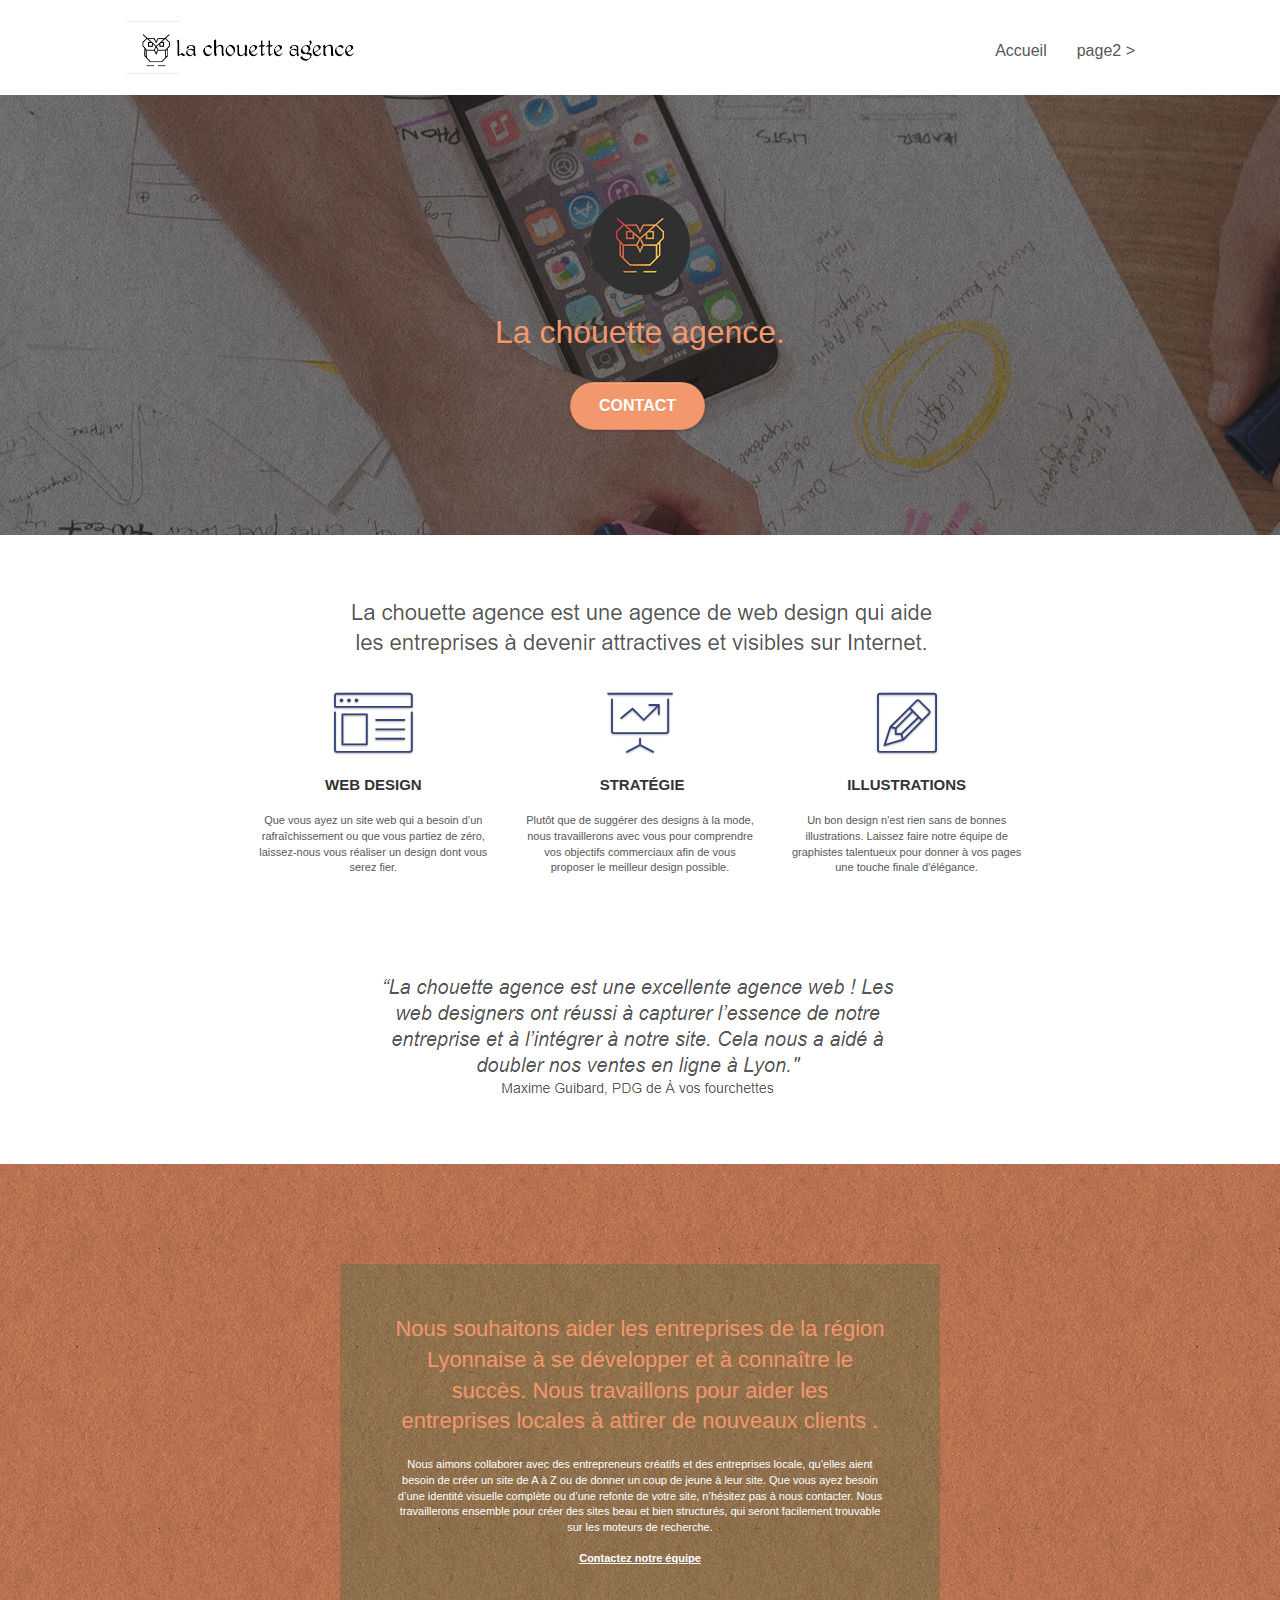
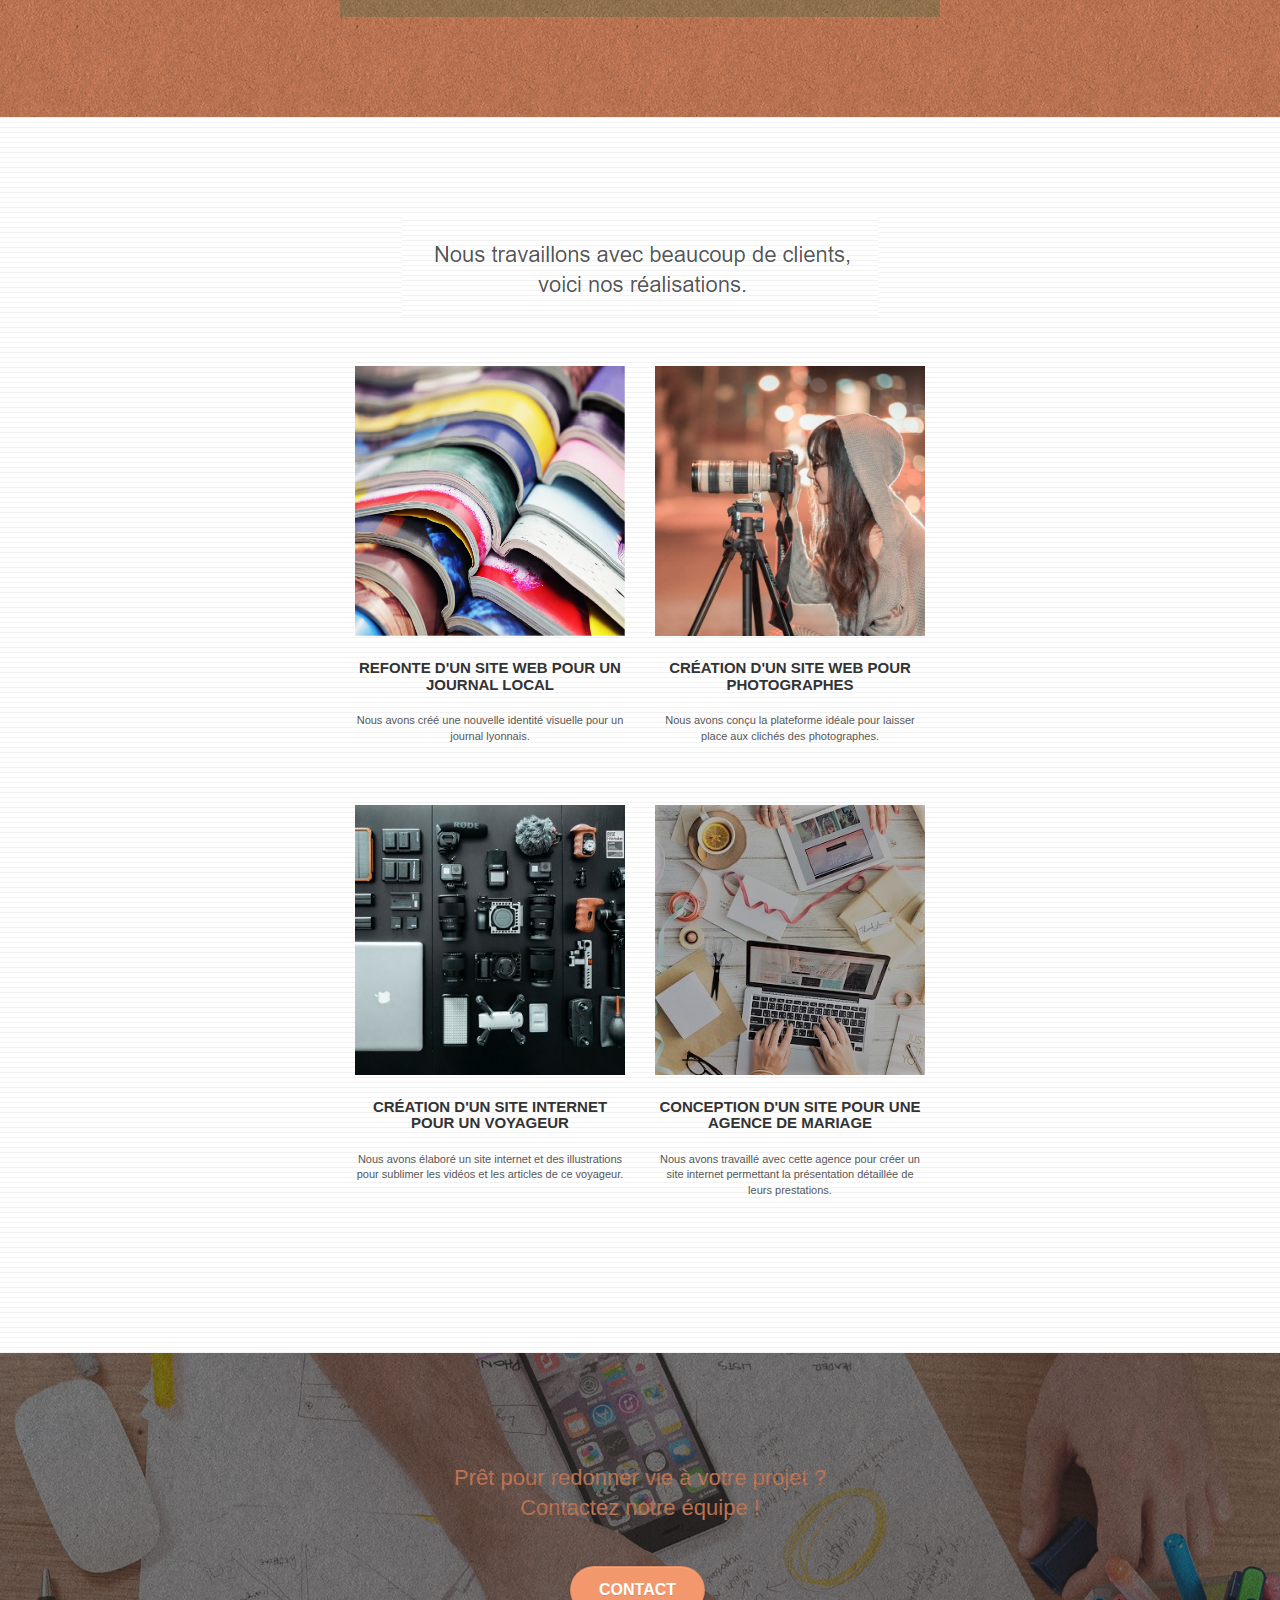
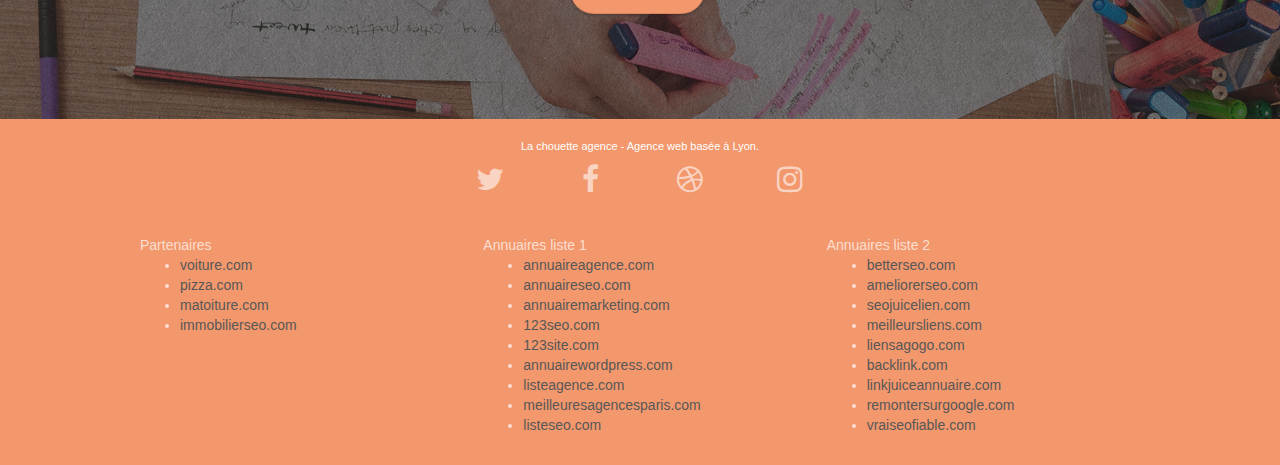
==== optimised/index.html @ a901faff "Add origin" ====
<!DOCTYPE html>
<html lang="Default">
  <head>
    <meta charset="utf-8" />
    <meta
      name="keywords"
      content="seo, google, site web, site internet, agence design paris, agence design, agence design,agence design,agence design,agence design,agence design,agence design,agence design,agence design"
    />
    <meta name="description" content="" />
    <meta name="viewport" content="width=device-width, initial-scale=1.0, viewport-fit=cover" />
    <link rel="shortcut icon" type="image/png" href="favicon.jpg" />

    <link rel="stylesheet" type="text/css" href="./css/bootstrap.css" />
    <link rel="stylesheet" type="text/css" href="style.css" />
    <link rel="stylesheet" type="text/css" href="./css/font-awesome.css" />
    <link rel="stylesheet" type="text/css" href="./css/et-line.css" />

    <!-- Global site tag (gtag.js) - Google Analytics -->
    <script async src="https://www.googletagmanager.com/gtag/js?id=UA-198881128-1"></script>
    <script>
      window.dataLayer = window.dataLayer || [];
      function gtag() {
        dataLayer.push(arguments);
      }
      gtag("js", new Date());

      gtag("config", "UA-198881128-1");
    </script>
    <script src="./js/jquery-2.1.0.js"></script>
    <script src="./js/bootstrap.js"></script>
    <script src="./js/blocs.js"></script>
    <script src="./js/jquery.touchSwipe.js" defer></script>
    <script src="./js/gmaps.js"></script>

    <title>.</title>

    <!-- Analytics -->

    <!-- Analytics END -->
  </head>
  <body>
    <!-- Principal conteneur -->
    <div class="page-container">
      <!-- bloc-0 -->
      <div class="bloc bgc-white l-bloc" id="bloc-0">
        <div class="container bloc-sm">
          <nav class="navbar row">
            <div class="navbar-header">
              <div class="keywords" style="color: #cccccc; font-size: 1px">
                Agence web à paris, stratégie web, web design, illustrations, design de site web, site web, web, internet, site internet, site
              </div>
              <a class="navbar-brand" href="index.html"><img src="img/la-chouette-agence.png" alt="paris web design logo agence web meilleure agence" height="40" /></a>
              <div class="keywords" style="color: #cccccc; font-size: 1px">
                Agence web à paris, stratégie web, web design, illustrations, design de site web, site web, web, internet, site internet, site
              </div>
              <button id="nav-toggle" type="button" class="ui-navbar-toggle navbar-toggle" data-toggle="collapse" data-target=".navbar-1">
                <span class="sr-only">Toggle navigation</span><span class="icon-bar"></span><span class="icon-bar"></span><span class="icon-bar"></span>
              </button>
            </div>
            <div class="collapse navbar-collapse navbar-1 special-dropdown-nav">
              <ul class="site-navigation nav navbar-nav">
                <li>
                  <a href="index.html">Accueil</a>
                </li>
                <li></li>
                <li>
                  <a href="page2.html">page2 &gt;</a>
                </li>
              </ul>
            </div>
          </nav>
        </div>
      </div>
      <!-- bloc-0 END -->

      <!-- bloc-1-presentation -->
      <div class="bloc bgc-dark-slate-blue bg-banniere d-bloc bg-t-edge bloc-bg-texture texture-paper b-parallax" id="bloc-1-hero">
        <div class="container bloc-lg">
          <div class="row tight-width-whitespace">
            <div class="col-sm-12">
              <img src="img/logo.png" class="center-block image-resize-mode" width="100" alt="La chouette agence, agence web paris, création logo paris" />
              <h1 class="text-center hero-bloc-text tc-white">La chouette agence.</h1>
              <div class="text-center">
                <a href="page2.html" class="btn btn-lg btn-clean btn-rd cta-hero btn-atomic-tangerine" id="cta-hero">Contact</a>
              </div>
            </div>
          </div>
        </div>
      </div>
      <!-- bloc-1-presentation END -->

      <!-- bloc-2-services -->
      <div class="bloc bgc-white l-bloc" id="bloc-2-services">
        <div class="container bloc-md">
          <div class="row">
            <div class="col-sm-12 text-center">
              <img alt="agence web, agence web paris, web design paris, stratégie web" src="img/title.png" />
            </div>
          </div>
          <div class="row voffset-lg med-width-whitespace">
            <div class="col-sm-4">
              <div class="text-center">
                <span class="et-icon-browser sm-shadow icon-dark-slate-blue icons icon-lg"></span>
              </div>
              <h3 class="mg-md text-center">Web design</h3>
              <p class="text-center">Que vous ayez un site web qui a besoin d&rsquo;un rafraîchissement ou que vous partiez de zéro, laissez-nous vous réaliser un design dont vous serez fier.</p>
            </div>
            <div class="col-sm-4">
              <div class="text-center">
                <span class="et-icon-presentation sm-shadow icon-dark-slate-blue icons icon-lg"></span>
              </div>
              <h3 class="mg-md text-center">&nbsp;Stratégie</h3>
              <p class="text-center">
                Plutôt que de suggérer des designs à la mode, nous travaillerons avec vous pour comprendre vos objectifs commerciaux afin de vous proposer le meilleur design possible.<br />
              </p>
            </div>
            <div class="col-sm-4">
              <div class="text-center">
                <span class="et-icon-edit sm-shadow icon-dark-slate-blue icons icon-lg"></span>
              </div>
              <h3 class="mg-md text-center">Illustrations</h3>
              <p class="text-center">
                Un bon design n'est rien sans de bonnes illustrations. Laissez faire notre équipe de graphistes talentueux pour donner à vos pages une touche finale d'élégance.
              </p>
            </div>
          </div>
          <div class="row voffset-lg voffset">
            <div class="col-xs-12 col-md-8 col-md-offset-2 text-center">
              <img alt="agence web, agence web paris, web design paris, stratégie web" src="img/citation.png" />
            </div>
          </div>
        </div>
      </div>
      <!-- bloc-2-services END -->

      <!-- bloc-3-what-i-do -->
      <div class="bloc tc-white bgc-atomic-tangerine bg-presentation d-bloc bloc-bg-texture texture-paper b-parallax" id="bloc-3-what-i-do">
        <div class="container bloc-lg">
          <div class="row tight-width-whitespace black-background">
            <div class="col-sm-12">
              <h2 class="mg-md text-center tc-white">
                Nous souhaitons aider les entreprises de la région Lyonnaise à se développer et à connaître le succès. Nous travaillons pour aider les entreprises locales à attirer de nouveaux clients
                .<br />
              </h2>
              <p class="text-center white">
                Nous aimons collaborer avec des entrepreneurs créatifs et des entreprises locale, qu’elles aient besoin de créer un site de A à Z ou de donner un coup de jeune à leur site. Que vous
                ayez besoin d’une identité visuelle complète ou d’une refonte de votre site, n’hésitez pas à nous contacter. Nous travaillerons ensemble pour créer des sites beau et bien structurés,
                qui seront facilement trouvable sur les moteurs de recherche. <br /><br /><a class="ltc-white bold-link" href="page2.html">Contactez notre équipe</a><br />
              </p>
            </div>
          </div>
        </div>
      </div>
      <!-- bloc-3-what-i-do END -->

      <!-- bloc-4-portfolio -->
      <div class="bloc bgc-white bg-lines-h2-bg bg-repeat l-bloc" id="bloc-4-portfolio">
        <div class="container bloc-lg">
          <div class="row">
            <div class="col-sm-12 text-center">
              <img alt="agence web, agence web paris, web design paris, stratégie web" src="img/title2.png" />
            </div>
          </div>
          <div class="row tight-width-whitespace portfolio-row">
            <div class="col-sm-6">
              <a href="#" data-lightbox="img/1.jpg" data-gallery-id="gallery-1" data-caption="Refonte d'un site web pour un journal local" data-frame="snapshot-lb"
                ><img src="img/1.jpg" alt="paris web design logo agence web meilleure agence et refonte site web journal" class="img-responsive portfolio-thumb"
              /></a>
              <h3 class="mg-md text-center">Refonte d'un site web pour un journal local</h3>
              <p class="text-center">Nous avons créé une nouvelle identité visuelle pour un journal lyonnais.</p>
            </div>
            <div class="col-sm-6">
              <a href="#" data-lightbox="img/2.jpg" data-gallery-id="gallery-1" data-caption="Création d'un site web pour photographes" data-frame="snapshot-lb"
                ><img src="img/2.jpg" class="img-responsive portfolio-thumb" alt="paris web design logo agence web meilleure agence, Création d'un site web pour photographes"
              /></a>
              <h3 class="mg-md text-center">Création d'un site web pour photographes</h3>
              <p class="text-center">Nous avons conçu la plateforme idéale pour laisser place aux clichés des photographes.</p>
            </div>
          </div>
          <div class="row tight-width-whitespace portfolio-row">
            <div class="col-sm-6">
              <a href="#" data-lightbox="img/3.bmp" data-gallery-id="gallery-1" data-caption="Création d'un site internet pour un voyageur" data-frame="snapshot-lb"
                ><img src="img/3.bmp" class="img-responsive portfolio-thumb" alt="paris web design logo agence web meilleure agence, Création d'un site web pour voyageur"
              /></a>
              <h3 class="mg-md text-center">Création d'un site internet pour un voyageur</h3>
              <p class="text-center">Nous avons élaboré un site internet et des illustrations pour sublimer les vidéos et les articles de ce voyageur.</p>
            </div>
            <div class="col-sm-6">
              <a href="#" data-lightbox="img/4.bmp" data-gallery-id="gallery-1" data-caption="Conception d'un site pour une agence de mariage" data-frame="snapshot-lb"
                ><img src="img/4.bmp" class="img-responsive portfolio-thumb" alt="paris web design logo agence web meilleure agence, Création d'un site web pour agence de mariage"
              /></a>
              <h3 class="mg-md text-center">Conception d'un site pour une agence de mariage</h3>
              <p class="text-center">Nous avons travaillé avec cette agence pour créer un site internet permettant la présentation détaillée de leurs prestations.</p>
            </div>
          </div>
        </div>
      </div>
      <!-- bloc-4-portfolio END -->

      <!-- bloc-5-cta -->
      <div class="bloc bgc-dark-slate-blue bg-banniere d-bloc bloc-bg-texture texture-paper" id="bloc-5-cta">
        <div class="container bloc-lg">
          <div class="row">
            <h2 class="mg-md text-center tc-white">Prêt pour redonner vie à votre projet ?<br />Contactez notre équipe !</h2>
            <div class="col-sm-12 text-center">
              <a href="page2.html" class="btn btn-atomic-tangerine btn-clean btn-rd btn-lg cta-hero">Contact</a>
            </div>
          </div>
        </div>
      </div>
      <!-- bloc-5-cta END -->

      <!-- Footer - bloc-8 -->
      <div class="bloc bgc-atomic-tangerine d-bloc" id="bloc-8">
        <div class="container bloc-sm">
          <div class="row">
            <div class="col-sm-12">
              <p class="text-center white">La chouette agence - Agence web basée à Lyon.<br /></p>
              <div class="row row-no-gutters social">
                <div class="col-sm-3">
                  <div class="text-center">
                    <a class="social" href="index.html"><span class="fa fa-twitter icon-md"></span></a>
                  </div>
                </div>
                <div class="col-sm-3">
                  <div class="text-center">
                    <a class="social" href="index.html"><span class="fa fa-facebook icon-md"></span></a>
                  </div>
                </div>
                <div class="col-sm-3">
                  <div class="text-center">
                    <a class="social" href="index.html"><span class="fa fa-dribbble icon-md"></span></a>
                  </div>
                </div>
                <div class="col-sm-3">
                  <div class="text-center">
                    <a class="social" href="index.html"><span class="fa fa-instagram icon-md"></span></a>
                  </div>
                </div>
                <div class="keywords" style="color: #f3976c">Agence web à paris, stratégie web, web design, illustrations, design de site web, site web, web, internet, site internet, site</div>
              </div>
              <div class="row">
                <div class="col-sm-4">
                  Partenaires
                  <ul>
                    <li><a href="voiture.com">voiture.com</a></li>
                    <li><a href="pizza.com">pizza.com</a></li>
                    <li><a href="matoiture.com">matoiture.com</a></li>
                    <li><a href="immobilierseo.com">immobilierseo.com</a></li>
                  </ul>
                </div>
                <div class="col-sm-4">
                  Annuaires liste 1
                  <ul>
                    <li><a href="annuaireagence.com">annuaireagence.com</a></li>
                    <li><a href="annuaireseo.com">annuaireseo.com</a></li>
                    <li><a href="annuairemarketing.com">annuairemarketing.com</a></li>
                    <li><a href="123seoture.com">123seo.com</a></li>
                    <li><a href="123site.com">123site.com</a></li>
                    <li><a href="annuairewordpress.com">annuairewordpress.com</a></li>
                    <li><a href="listeagence.com">listeagence.com</a></li>
                    <li><a href="meilleuresagencesparis.com">meilleuresagencesparis.com</a></li>
                    <li><a href="listeseo.com">listeseo.com</a></li>
                  </ul>
                </div>
                <div class="col-sm-4">
                  Annuaires liste 2
                  <ul>
                    <li><a href="betterseo.com">betterseo.com</a></li>
                    <li><a href="ameliorerseo.com">ameliorerseo.com</a></li>
                    <li><a href="seojuicelien.com">seojuicelien.com</a></li>
                    <li><a href="meilleursliens.com">meilleursliens.com</a></li>
                    <li><a href="liensagogo.com">liensagogo.com</a></li>
                    <li><a href="backlink.com">backlink.com</a></li>
                    <li><a href="linkjuiceannuaire.com">linkjuiceannuaire.com</a></li>
                    <li><a href="remontersurgoogle.com">remontersurgoogle.com</a></li>
                    <li><a href="vraiseofiable.com">vraiseofiable.com</a></li>
                  </ul>
                </div>
              </div>
            </div>
          </div>
        </div>
      </div>
      <!-- Footer - bloc-8 END -->
    </div>
    <!-- Principal conteneur END -->
  </body>
</html>
---- optimised/style.css ----
body {
    margin: 0;
    padding: 0;
    background: #FFF;
    overflow-x: hidden;
    -webkit-font-smoothing: antialiased;
    -moz-osx-font-smoothing: grayscale;
}

a,
button {
    transition: all .3s ease-in-out;
    outline: none!important;
}

a:hover {
    text-decoration: none;
    cursor: pointer;
}

#page-loading-blocs-notifaction {
    position: fixed;
    top: 0;
    bottom: 0;
    width: 100%;
    z-index: 100000;
    background: #FFFFFF url("img/pageload-spinner.gif") no-repeat center center;
}

.bloc {
    width: 100%;
    clear: both;
    background: 50% 50% no-repeat;
    padding: 0 50px;
    -webkit-background-size: cover;
    -moz-background-size: cover;
    -o-background-size: cover;
    background-size: cover;
    position: relative;
}

.bloc .container {
    padding-left: 0;
    padding-right: 0;
}

.bloc-lg {
    padding: 100px 50px;
}

.bloc-md {
    padding: 50px;
}

.bloc-sm {
    padding: 20px 50px;
}

.bg-center,
.bg-l-edge,
.bg-r-edge,
.bg-t-edge,
.bg-b-edge,
.bg-tl-edge,
.bg-bl-edge,
.bg-tr-edge,
.bg-br-edge,
.bg-repeat {
    -webkit-background-size: auto!important;
    -moz-background-size: auto!important;
    -o-background-size: auto!important;
    background-size: auto!important;
}

.bg-repeat {
    background: repeat;
}

.bg-t-edge {
    background: top no-repeat;
}

.bloc-bg-texture::before {
    content: "";
    background-size: 2px 2px;
    position: absolute;
    top: 0;
    bottom: 0;
    left: 0;
    right: 0;
}

.texture-paper::before {
    background: url("img/texture-paper.png");
    background-size: 280px 280px;
}

.b-parallax {
    background-attachment: fixed;
}

.d-bloc {
    color: rgba(255, 255, 255, .7);
}

.d-bloc button:hover {
    color: rgba(255, 255, 255, .9);
}

.d-bloc .icon-round,
.d-bloc .icon-square,
.d-bloc .icon-rounded,
.d-bloc .icon-semi-rounded-a,
.d-bloc .icon-semi-rounded-b {
    border-color: rgba(255, 255, 255, .9);
}

.d-bloc .divider-h span {
    border-color: rgba(255, 255, 255, .2);
}

.d-bloc .a-btn,
.d-bloc .navbar a,
.d-bloc .navbar-brand,
.d-bloc a .icon-sm,
.d-bloc a .icon-md,
.d-bloc a .icon-lg,
.d-bloc a .icon-xl,
.d-bloc h1 a,
.d-bloc h2 a,
.d-bloc h3 a,
.d-bloc h4 a,
.d-bloc h5 a,
.d-bloc h6 a,
.d-bloc p a {
    color: rgba(255, 255, 255, .6);
}

.d-bloc .a-btn:hover,
.d-bloc .navbar a:hover,
.d-bloc .navbar-brand:hover,
.d-bloc a:hover .icon-sm,
.d-bloc a:hover .icon-md,
.d-bloc a:hover .icon-lg,
.d-bloc a:hover .icon-xl,
.d-bloc h1 a:hover,
.d-bloc h2 a:hover,
.d-bloc h3 a:hover,
.d-bloc h4 a:hover,
.d-bloc h5 a:hover,
.d-bloc h6 a:hover,
.d-bloc p a:hover {
    color: rgba(255, 255, 255, 1);
}

.d-bloc .navbar-toggle .icon-bar {
    background: rgba(255, 255, 255, 1);
}

.d-bloc .btn-wire,
.d-bloc .btn-wire:hover {
    color: rgba(255, 255, 255, 1);
    border-color: rgba(255, 255, 255, 1);
}

.d-bloc .panel {
    color: rgba(0, 0, 0, .5);
}

.d-bloc .panel button:hover {
    color: rgba(0, 0, 0, .7);
}

.d-bloc .panel icon {
    border-color: rgba(0, 0, 0, .7);
}

.d-bloc .panel .divider-h span {
    border-color: rgba(0, 0, 0, .1);
}

.d-bloc .panel .a-btn {
    color: rgba(0, 0, 0, .6);
}

.d-bloc .panel .a-btn:hover {
    color: rgba(0, 0, 0, 1);
}

.d-bloc .panel .btn-wire,
.d-bloc .panel .btn-wire:hover {
    color: rgba(0, 0, 0, .7);
    border-color: rgba(0, 0, 0, .3);
}

.d-bloc .panel,
.l-bloc {
    color: rgba(0, 0, 0, .5);
}

.d-bloc .panel button:hover,
.l-bloc button:hover {
    color: rgba(0, 0, 0, .7);
}

.l-bloc .icon-round,
.l-bloc .icon-square,
.l-bloc .icon-rounded,
.l-bloc .icon-semi-rounded-a,
.l-bloc .icon-semi-rounded-b {
    border-color: rgba(0, 0, 0, .7);
}

.d-bloc .panel .divider-h span,
.l-bloc .divider-h span {
    border-color: rgba(0, 0, 0, .1);
}

.d-bloc .panel .a-btn,
.l-bloc .a-btn,
.l-bloc .navbar a,
.l-bloc .navbar-brand,
.l-bloc a .icon-sm,
.l-bloc a .icon-md,
.l-bloc a .icon-lg,
.l-bloc a .icon-xl,
.l-bloc h1 a,
.l-bloc h2 a,
.l-bloc h3 a,
.l-bloc h4 a,
.l-bloc h5 a,
.l-bloc h6 a,
.l-bloc p a {
    color: rgba(0, 0, 0, .6);
}

.d-bloc .panel .a-btn:hover,
.l-bloc .a-btn:hover,
.l-bloc .navbar a:hover,
.l-bloc .navbar-brand:hover,
.l-bloc a:hover .icon-sm,
.l-bloc a:hover .icon-md,
.l-bloc a:hover .icon-lg,
.l-bloc a:hover .icon-xl,
.l-bloc h1 a:hover,
.l-bloc h2 a:hover,
.l-bloc h3 a:hover,
.l-bloc h4 a:hover,
.l-bloc h5 a:hover,
.l-bloc h6 a:hover,
.l-bloc p a:hover {
    color: rgba(0, 0, 0, 1);
}

.l-bloc .navbar-toggle .icon-bar {
    color: rgba(0, 0, 0, .6);
}

.d-bloc .panel .btn-wire,
.d-bloc .panel .btn-wire:hover,
.l-bloc .btn-wire,
.l-bloc .btn-wire:hover {
    color: rgba(0, 0, 0, .7);
    border-color: rgba(0, 0, 0, .3);
}

.voffset {
    margin-top: 30px;
}

.voffset-lg {
    margin-top: 80px;
}

.row-no-gutters {
    margin-right: 0;
    margin-left: 0;
}

.row.row-no-gutters > [class^="col-"],
.row.row-no-gutters > [class*=" col-"] {
    padding-right: 0;
    padding-left: 0;
}

#bloc-1-hero h1 {
    font-size: 32px;
}

.navbar {
    margin-bottom: 0;
    z-index: 1;
}

.navbar-brand {
    height: auto;
    padding: 3px 15px;
    font-size: 25px;
    font-weight: normal;
    font-weight: 600;
    line-height: 44px;
}

.navbar-brand img {
    max-height: 200px;
    margin: 0 5px 0 0;
    display: inline;
}

.navbar-brand img[src$=svg] {
    min-width: 100px;
}

.nav-center .navbar-brand img {
    margin: 0;
}

.navbar .nav {
    padding-top: 2px;
    margin-right: -16px;
    float: right;
    z-index: 1;
}

.nav > li {
    float: left;
    margin-top: 4px;
    font-size: 16px;
}

.navbar-nav .open .dropdown-menu > li > a {
    text-align: inherit;
}

.nav > li a:hover,
.nav > li a:focus {
    background: transparent;
}

.navbar-toggle {
    margin: 10px 10px 0 0;
    border: 0px;
}

.navbar-toggle:hover {
    background: transparent!important;
}

.navbar-toggle .icon-bar {
    background-color: rgba(0, 0, 0, .5);
    width: 26px;
}

.nav-invert .navbar .nav {
    float: left;
}

.nav-invert .navbar-header,
.nav-invert .navbar-brand {
    float: right;
    position: relative;
    z-index: 2;
}

@media (min-width: 768px) {
    .site-navigation {
        position: absolute;
        top: 50%;
        right: 20px;
        transform: translate(0, -50%);
        -webkit-transform: translateY(-50%);
    }
    .nav > li .dropdown-menu a,
    .nav > li .dropdown-menu a:hover {
        color: #484848;
    }
    .nav-invert .site-navigation {
        left: 0;
        right: 0;
    }
    .nav-center {
        text-align: center;
    }
    .nav-center .navbar-header {
        width: 100%;
    }
    .nav-center .navbar-header,
    .nav-center .navbar-brand,
    .nav-center .nav > li {
        float: none;
        display: inline-block;
    }
    .nav-center .site-navigation {
        position: relative;
        width: 100%;
        right: 0;
        margin-right: 0px;
        margin-top: 20px;
    }
    .nav-center.mini-nav .navbar-toggle {
        float: none;
        margin: 10px auto 0;
    }
}

.nav > li > .dropdown a {
    background: none!important;
    display: block;
    padding: 14px 15px;
}

nav .caret {
    margin: 0 5px;
}

.dropdown-menu .dropdown-menu {
    top: -8px;
    left: 100%;
}

.dropdown-menu .dropmenu-flow-right {
    top: 100%;
    left: 0;
    margin-left: -1px;
    border-top-left-radius: 0;
    border-top-right-radius: 0;
}

.dropdown-menu .dropdown span {
    border: 4px solid black;
    border-top-color: transparent;
    border-right-color: transparent;
    border-bottom-color: transparent;
    margin: 6px -5px 0 0!important;
    float: right;
}

.mg-md {
    margin-top: 10px;
    margin-bottom: 20px;
}

.mg-lg {
    margin-top: 10px;
    margin-bottom: 40px;
}

.btn {
    margin: 0 5px 5px 0;
}

.btn.pull-right {
    margin: 0 0 5px 5px;
}

.btn-d,
.btn-d:hover,
.btn-d:focus {
    color: #FFF;
    background: rgba(0, 0, 0, .3);
}

button {
    outline: none!important;
}

.btn-rd {
    border-radius: 40px;
}

.btn-clean {
    border: 1px solid rgba(0, 0, 0, .08);
    border-bottom-color: rgba(0, 0, 0, .1);
    text-shadow: 0 1px 0 rgba(0, 0, 1, .1);
    box-shadow: 0 1px 3px rgba(0, 0, 1, .25), inset 0 1px 0 0 rgba(255, 255, 255, .15);
}

.icon-md {
    font-size: 30px!important;
}

.icon-lg {
    font-size: 60px!important;
}

.sm-shadow {
    text-shadow: 0 1px 2px rgba(0, 0, 0, .3);
}

.panel-sq,
.panel-sq .panel-heading,
.panel-sq .panel-footer {
    border-radius: 0;
}

.panel-rd {
    border-radius: 30px;
}

.panel-rd .panel-heading {
    border-radius: 29px 29px 0 0;
}

.panel-rd .panel-footer {
    border-radius: 0 0 29px 29px;
}

.form-control {
    border-color: rgba(0, 0, 0, .1);
    box-shadow: none;
}

.scrollToTop {
    width: 40px;
    height: 40px;
    position: fixed;
    bottom: 20px;
    right: 20px;
    opacity: 0;
    z-index: 500;
    transition: all .3s ease-in-out;
}

.scrollToTop span {
    margin-top: 6px;
}

.showScrollTop {
    font-size: 14px;
    opacity: 1;
}

a[data-lightbox] {
    position: relative;
    display: block;
    text-align: center;
}

a[data-lightbox]:hover::before {
    content: "+";
    font-family: "HelveticaNeue-Light", "Helvetica Neue Light", "Helvetica Neue", Helvetica, Arial;
    font-size: 32px;
    width: 50px;
    height: 50px;
    margin-left: -25px;
    border-radius: 50%;
    background: rgba(0, 0, 0, .6);
    color: #FFF;
    font-weight: 100;
    z-index: 1;
    position: absolute;
    top: 50%;
    transform: translateY(-50%);
    -webkit-transform: translateY(-50%);
}

a[data-lightbox]:hover img {
    opacity: 0.6;
    -webkit-animation-fill-mode: none;
    animation-fill-mode: none;
}

#lightbox-modal {
    display: flex;
    align-items: center;
}

#lightbox-modal .modal-dialog {
    width: 90%;
    max-width: 900px;
    margin: 0 auto 0;
}

#lightbox-modal .modal-dialog img {
    max-height: 90vh;
    margin: 0 auto;
}

.lightbox-caption {
    padding: 20px;
    color: #FFF;
    background: rgba(0, 0, 0, .5);
    position: absolute;
    left: 15px;
    right: 15px;
    bottom: 5px;
}

.close-lightbox {
    color: #FFF;
    font-size: 30px;
    position: absolute;
    top: 20px;
    right: 20px;
    z-index: 20;
    background: rgba(0, 0, 0, .5);
    border: none;
    line-height: 30px;
    padding: 0 9px 5px;
    opacity: 0.3;
}

.close-lightbox:hover,
.next-lightbox:hover,
.prev-lightbox:hover {
    opacity: 1.0;
    color: #FFF;
}

.next-lightbox,
.prev-lightbox {
    font-size: 20px;
    color: rgba(255, 255, 255, .9);
    background: rgba(0, 0, 0, .5);
    transition: all .2s ease-in-out;
    position: absolute;
    top: 45%;
    z-index: 1;
    opacity: 0.4;
}

.next-lightbox {
    padding: 6px 8px 1px 13px;
    right: 25px;
}

.prev-lightbox {
    padding: 6px 13px 1px 10px;
    left: 25px;
}

.snapshot-lb .modal-body {
    padding-bottom: 45px;
}

.snapshot-lb .lightbox-caption {
    padding: 0;
    color: rgba(0, 0, 0, .5);
    background: none;
}

h1,
h2,
h3,
h4,
h5,
h6,
p,
label,
.btn,
a {
    font-family: "helvetica";
    font-weight: 400;
    color: #575757!important;
}

.container {
    max-width: 1000px;
}

.hero-bloc-text {
    font-size: 38px;
}

.hero-bloc-text-sub {
    font-size: 36px;
}

.statement-bloc-text {
    line-height: 26px;
    font-style: italic;
    font-size: 20px;
    text-align: center;
    font-weight: lighter;
    max-width: 520px;
    margin: auto auto auto auto;
}

p {
    font-size: 11px;
}

.tight-width-whitespace {
    max-width: 600px;
    margin: auto auto auto auto;
}

.h1 {
    font-size: 20px;
    font-family: "Open Sans";
}

.cta-hero {
    margin-top: 22px;
    color: #FFFFFF!important;
    text-transform: uppercase;
    padding: 12px 28px 12px 28px;
    font-size: 16px;
    font-weight: 700;
}

.social {
    max-width: 400px;
    margin: auto auto auto auto;
}

h2 {
    font-size: 22px;
    line-height: 1.4em;
}

h3 {
    font-size: 15px;
    text-transform: uppercase;
    font-weight: 700;
    color: #333333!important;
}

.med-width-whitespace {
    max-width: 800px;
    margin: auto auto auto auto;
    box-shadow: 0px 0px 0px #000000;
}

h1 {
    color: #333333!important;
}

h4 {
    color: #333333!important;
}

.icons {
    margin-bottom: 14px;
    margin-top: 24px;
}

.white {
    color: #FFFFFF!important;
}

.portfolio-thumb {
    margin-bottom: 24px;
}

.portfolio-row {
    margin-bottom: 44px;
    margin-top: 50px;
}

.avatar {
    box-shadow: 0px 4px 9px rgba(0, 0, 0, 0.3);
}

.black-background {
    background-color: rgba(165, 147, 99, 0.7);
    padding: 40px 40px 40px 40px;
}

.bold-link {
    font-weight: 900;
    text-decoration: underline!important;
}

.bgc-white {
    background-color: #FFFFFF;
}

.bgc-dark-slate-blue {
    background-color: #364577;
}

.bgc-atomic-tangerine {
    background-color: #F3976C;
}

.tc-white {
    color: #F3976C!important;
}

.btn-atomic-tangerine {
    background: #F3976C;
    color: #FFFFFF!important;
}

.btn-atomic-tangerine:hover {
    background: #c27956!important;
    color: #FFFFFF!important;
}

.ltc-white {
    color: #FFFFFF!important;
}

.ltc-white:hover {
    color: #cccccc!important;
}

.ltc-atomic-tangerine {
    color: #F3976C!important;
}

.ltc-atomic-tangerine:hover {
    color: #c27956!important;
}

.icon-dark-slate-blue {
    color: #364577!important;
    border-color: #364577!important;
}

.bg-dots-bg {
    background-image: url("img/dots-bg.png");
}

.bg-lines-h2-bg {
    background-image: url("img/lines-h2-bg.png");
}

.bg-banniere {
    background-image: url("img/la-chouette-agence-banniere.jpg");
}

.bg-presentation {
    background-image: url("img/image-de-presentation.bmp");
}

@media (max-width: 1024px) {
    .bloc {
        padding-left: 20px;
        padding-right: 20px;
    }
    .bloc.full-width-bloc,
    .bloc-tile-2.full-width-bloc .container,
    .bloc-tile-3.full-width-bloc .container,
    .bloc-tile-4.full-width-bloc .container {
        padding-left: 0;
        padding-right: 0;
    }
}

@media (max-width: 992px) and (min-width: 768px) {
    .navbar .nav {
        max-width: 80%
    }
    .nav-center.navbar .nav {
        max-width: 100%
    }
}

@media only screen and (min-device-width: 768px) and (max-device-width: 1024px) and (orientation: landscape) {
    .b-parallax {
        background-attachment: scroll;
    }
}

@media only screen and (min-device-width: 1024px) and (max-device-width: 1366px) and (-webkit-min-device-pixel-ratio: 1.5) {
    .b-parallax {
        background-attachment: scroll;
    }
}

@media (max-width: 991px) {
    .container {
        width: 100%;
    }
    .b-parallax {
        background-attachment: scroll;
    }
    .page-container,
    #hero-bloc {
        overflow-x: hidden;
        position: relative;
    }
    .bloc {
        padding-left: constant(safe-area-inset-left);
        padding-right: constant(safe-area-inset-right);
    }
    .bloc-group,
    .bloc-group .bloc {
        display: block;
        width: 100%;
    }
    .bloc-fill-screen .fill-bloc-top-edge,
    .bloc-fill-screen .fill-bloc-bottom-edge {
        padding: 0 20px;
        padding-left: constant(safe-area-inset-left);
        padding-right: constant(safe-area-inset-right);
    }
}

@media (max-width: 767px) {
    .page-container {
        overflow-x: hidden;
        position: relative;
    }
    h1,
    h2,
    h3,
    h4,
    h5,
    h6,
    p,
    #disqus_thread {
        padding-left: 10px!important;
        padding-right: 10px!important;
    }
    .b-parallax {
        background-attachment: scroll;
    }
    .navbar .nav {
        padding-top: 0;
        border-top: 1px solid rgba(0, 0, 0, .2);
        float: none!important;
    }
    .navbar.row {
        margin-left: 0;
        margin-right: 0;
    }
    .site-navigation {
        position: inherit;
        transform: none;
        -webkit-transform: none;
        -ms-transform: none;
    }
    .nav > li {
        margin-top: 0;
        border-bottom: 1px solid rgba(0, 0, 0, .1);
        background: rgba(0, 0, 0, .05);
        text-align: left;
        padding-left: 15px;
        width: 100%;
    }
    .nav > li:hover {
        background: rgba(0, 0, 0, .08);
    }
    .dropdown .dropdown a .caret {
        float: none;
        margin: 5px 0 0 10px!important;
        border: 4px solid black;
        border-bottom-color: transparent;
        border-right-color: transparent;
        border-left-color: transparent;
    }
    #hero-bloc .navbar .nav {
        background: rgba(0, 0, 0, .8);
    }
    #hero-bloc .navbar .nav a {
        color: rgba(255, 255, 255, .6);
    }
    .hero {
        padding: 50px 0;
    }
    .hero-nav {
        left: -1px;
        right: -1px;
    }
    .navbar-collapse {
        padding: 0;
        overflow-x: hidden;
        -webkit-box-shadow: none;
        box-shadow: none;
    }
    .navbar-brand img {
        max-height: 40px;
        width: auto;
    }
    .nav-invert .navbar-header {
        float: none;
        width: 100%;
    }
    .nav-invert .navbar-toggle {
        float: left;
        margin-left: 10px;
    }
    .bloc {
        padding-left: 0;
        padding-right: 0;
    }
    .bloc-xxl,
    .bloc-xl,
    .bloc-lg {
        padding: 40px 0;
    }
    .bloc-sm,
    .bloc-md {
        padding-left: 0;
        padding-right: 0;
    }
    .bloc-tile-2 .container,
    .bloc-tile-3 .container,
    .bloc-tile-4 .container,
    .bloc-fill-screen .fill-bloc-top-edge,
    .bloc-fill-screen .fill-bloc-bottom-edge {
        padding-left: 0;
        padding-right: 0;
    }
    .a-block {
        padding: 0 10px;
    }
    .btn-dwn {
        display: none;
    }
    .voffset {
        margin-top: 5px;
    }
    .voffset-md {
        margin-top: 20px;
    }
    .voffset-lg {
        margin-top: 30px;
    }
    form {
        padding: 5px;
    }
    .close-lightbox {
        display: inline-block;
    }
    .blocsapp-device-iphone5 {
        background-size: 216px 425px;
        padding-top: 60px;
        width: 216px;
        height: 425px;
    }
    .blocsapp-device-iphone5 img {
        width: 180px;
        height: 320px;
    }
}

@media (max-width: 400px) {
    .bloc {
        padding-left: 0;
        padding-right: 0;
    }
}

@media (max-width: 767px) {
    .bloc-mob-center-text {
        text-align: center;
    }
}
---- optimised/css/et-line.css ----
@font-face {
    font-family: et-line;
    src: url(../fonts/et-line.eot);
    src: url(../fonts/et-line.eot?#iefix) format('embedded-opentype'), url(../fonts/et-line.woff) format('woff'), url(../fonts/et-line.ttf) format('truetype'), url(../fonts/et-line.svg#et-line) format('svg');
    font-weight: 400;
    font-style: normal
}

.et-icon-adjustments,
.et-icon-alarmclock,
.et-icon-anchor,
.et-icon-aperture,
.et-icon-attachment,
.et-icon-bargraph,
.et-icon-basket,
.et-icon-beaker,
.et-icon-bike,
.et-icon-book-open,
.et-icon-briefcase,
.et-icon-browser,
.et-icon-calendar,
.et-icon-camera,
.et-icon-caution,
.et-icon-chat,
.et-icon-circle-compass,
.et-icon-clipboard,
.et-icon-clock,
.et-icon-cloud,
.et-icon-compass,
.et-icon-desktop,
.et-icon-dial,
.et-icon-document,
.et-icon-documents,
.et-icon-download,
.et-icon-dribbble,
.et-icon-edit,
.et-icon-envelope,
.et-icon-expand,
.et-icon-facebook,
.et-icon-flag,
.et-icon-focus,
.et-icon-gears,
.et-icon-genius,
.et-icon-gift,
.et-icon-global,
.et-icon-globe,
.et-icon-googleplus,
.et-icon-grid,
.et-icon-happy,
.et-icon-hazardous,
.et-icon-heart,
.et-icon-hotairballoon,
.et-icon-hourglass,
.et-icon-key,
.et-icon-laptop,
.et-icon-layers,
.et-icon-lifesaver,
.et-icon-lightbulb,
.et-icon-linegraph,
.et-icon-linkedin,
.et-icon-lock,
.et-icon-magnifying-glass,
.et-icon-map,
.et-icon-map-pin,
.et-icon-megaphone,
.et-icon-mic,
.et-icon-mobile,
.et-icon-newspaper,
.et-icon-notebook,
.et-icon-paintbrush,
.et-icon-paperclip,
.et-icon-pencil,
.et-icon-phone,
.et-icon-picture,
.et-icon-pictures,
.et-icon-piechart,
.et-icon-presentation,
.et-icon-pricetags,
.et-icon-printer,
.et-icon-profile-female,
.et-icon-profile-male,
.et-icon-puzzle,
.et-icon-quote,
.et-icon-recycle,
.et-icon-refresh,
.et-icon-ribbon,
.et-icon-rss,
.et-icon-sad,
.et-icon-scissors,
.et-icon-scope,
.et-icon-search,
.et-icon-shield,
.et-icon-speedometer,
.et-icon-strategy,
.et-icon-streetsign,
.et-icon-tablet,
.et-icon-target,
.et-icon-telescope,
.et-icon-toolbox,
.et-icon-tools,
.et-icon-tools-2,
.et-icon-trophy,
.et-icon-tumblr,
.et-icon-twitter,
.et-icon-upload,
.et-icon-video,
.et-icon-wallet,
.et-icon-wine {
    font-family: et-line;
    speak: none;
    font-style: normal;
    font-weight: 400;
    font-variant: normal;
    text-transform: none;
    line-height: 1;
    -webkit-font-smoothing: antialiased;
    -moz-osx-font-smoothing: grayscale;
    display: inline-block
}

.et-icon-mobile:before {
    content: "\e000"
}

.et-icon-laptop:before {
    content: "\e001"
}

.et-icon-desktop:before {
    content: "\e002"
}

.et-icon-tablet:before {
    content: "\e003"
}

.et-icon-phone:before {
    content: "\e004"
}

.et-icon-document:before {
    content: "\e005"
}

.et-icon-documents:before {
    content: "\e006"
}

.et-icon-search:before {
    content: "\e007"
}

.et-icon-clipboard:before {
    content: "\e008"
}

.et-icon-newspaper:before {
    content: "\e009"
}

.et-icon-notebook:before {
    content: "\e00a"
}

.et-icon-book-open:before {
    content: "\e00b"
}

.et-icon-browser:before {
    content: "\e00c"
}

.et-icon-calendar:before {
    content: "\e00d"
}

.et-icon-presentation:before {
    content: "\e00e"
}

.et-icon-picture:before {
    content: "\e00f"
}

.et-icon-pictures:before {
    content: "\e010"
}

.et-icon-video:before {
    content: "\e011"
}

.et-icon-camera:before {
    content: "\e012"
}

.et-icon-printer:before {
    content: "\e013"
}

.et-icon-toolbox:before {
    content: "\e014"
}

.et-icon-briefcase:before {
    content: "\e015"
}

.et-icon-wallet:before {
    content: "\e016"
}

.et-icon-gift:before {
    content: "\e017"
}

.et-icon-bargraph:before {
    content: "\e018"
}

.et-icon-grid:before {
    content: "\e019"
}

.et-icon-expand:before {
    content: "\e01a"
}

.et-icon-focus:before {
    content: "\e01b"
}

.et-icon-edit:before {
    content: "\e01c"
}

.et-icon-adjustments:before {
    content: "\e01d"
}

.et-icon-ribbon:before {
    content: "\e01e"
}

.et-icon-hourglass:before {
    content: "\e01f"
}

.et-icon-lock:before {
    content: "\e020"
}

.et-icon-megaphone:before {
    content: "\e021"
}

.et-icon-shield:before {
    content: "\e022"
}

.et-icon-trophy:before {
    content: "\e023"
}

.et-icon-flag:before {
    content: "\e024"
}

.et-icon-map:before {
    content: "\e025"
}

.et-icon-puzzle:before {
    content: "\e026"
}

.et-icon-basket:before {
    content: "\e027"
}

.et-icon-envelope:before {
    content: "\e028"
}

.et-icon-streetsign:before {
    content: "\e029"
}

.et-icon-telescope:before {
    content: "\e02a"
}

.et-icon-gears:before {
    content: "\e02b"
}

.et-icon-key:before {
    content: "\e02c"
}

.et-icon-paperclip:before {
    content: "\e02d"
}

.et-icon-attachment:before {
    content: "\e02e"
}

.et-icon-pricetags:before {
    content: "\e02f"
}

.et-icon-lightbulb:before {
    content: "\e030"
}

.et-icon-layers:before {
    content: "\e031"
}

.et-icon-pencil:before {
    content: "\e032"
}

.et-icon-tools:before {
    content: "\e033"
}

.et-icon-tools-2:before {
    content: "\e034"
}

.et-icon-scissors:before {
    content: "\e035"
}

.et-icon-paintbrush:before {
    content: "\e036"
}

.et-icon-magnifying-glass:before {
    content: "\e037"
}

.et-icon-circle-compass:before {
    content: "\e038"
}

.et-icon-linegraph:before {
    content: "\e039"
}

.et-icon-mic:before {
    content: "\e03a"
}

.et-icon-strategy:before {
    content: "\e03b"
}

.et-icon-beaker:before {
    content: "\e03c"
}

.et-icon-caution:before {
    content: "\e03d"
}

.et-icon-recycle:before {
    content: "\e03e"
}

.et-icon-anchor:before {
    content: "\e03f"
}

.et-icon-profile-male:before {
    content: "\e040"
}

.et-icon-profile-female:before {
    content: "\e041"
}

.et-icon-bike:before {
    content: "\e042"
}

.et-icon-wine:before {
    content: "\e043"
}

.et-icon-hotairballoon:before {
    content: "\e044"
}

.et-icon-globe:before {
    content: "\e045"
}

.et-icon-genius:before {
    content: "\e046"
}

.et-icon-map-pin:before {
    content: "\e047"
}

.et-icon-dial:before {
    content: "\e048"
}

.et-icon-chat:before {
    content: "\e049"
}

.et-icon-heart:before {
    content: "\e04a"
}

.et-icon-cloud:before {
    content: "\e04b"
}

.et-icon-upload:before {
    content: "\e04c"
}

.et-icon-download:before {
    content: "\e04d"
}

.et-icon-target:before {
    content: "\e04e"
}

.et-icon-hazardous:before {
    content: "\e04f"
}

.et-icon-piechart:before {
    content: "\e050"
}

.et-icon-speedometer:before {
    content: "\e051"
}

.et-icon-global:before {
    content: "\e052"
}

.et-icon-compass:before {
    content: "\e053"
}

.et-icon-lifesaver:before {
    content: "\e054"
}

.et-icon-clock:before {
    content: "\e055"
}

.et-icon-aperture:before {
    content: "\e056"
}

.et-icon-quote:before {
    content: "\e057"
}

.et-icon-scope:before {
    content: "\e058"
}

.et-icon-alarmclock:before {
    content: "\e059"
}

.et-icon-refresh:before {
    content: "\e05a"
}

.et-icon-happy:before {
    content: "\e05b"
}

.et-icon-sad:before {
    content: "\e05c"
}

.et-icon-facebook:before {
    content: "\e05d"
}

.et-icon-twitter:before {
    content: "\e05e"
}

.et-icon-googleplus:before {
    content: "\e05f"
}

.et-icon-rss:before {
    content: "\e060"
}

.et-icon-tumblr:before {
    content: "\e061"
}

.et-icon-linkedin:before {
    content: "\e062"
}

.et-icon-dribbble:before {
    content: "\e063"
}
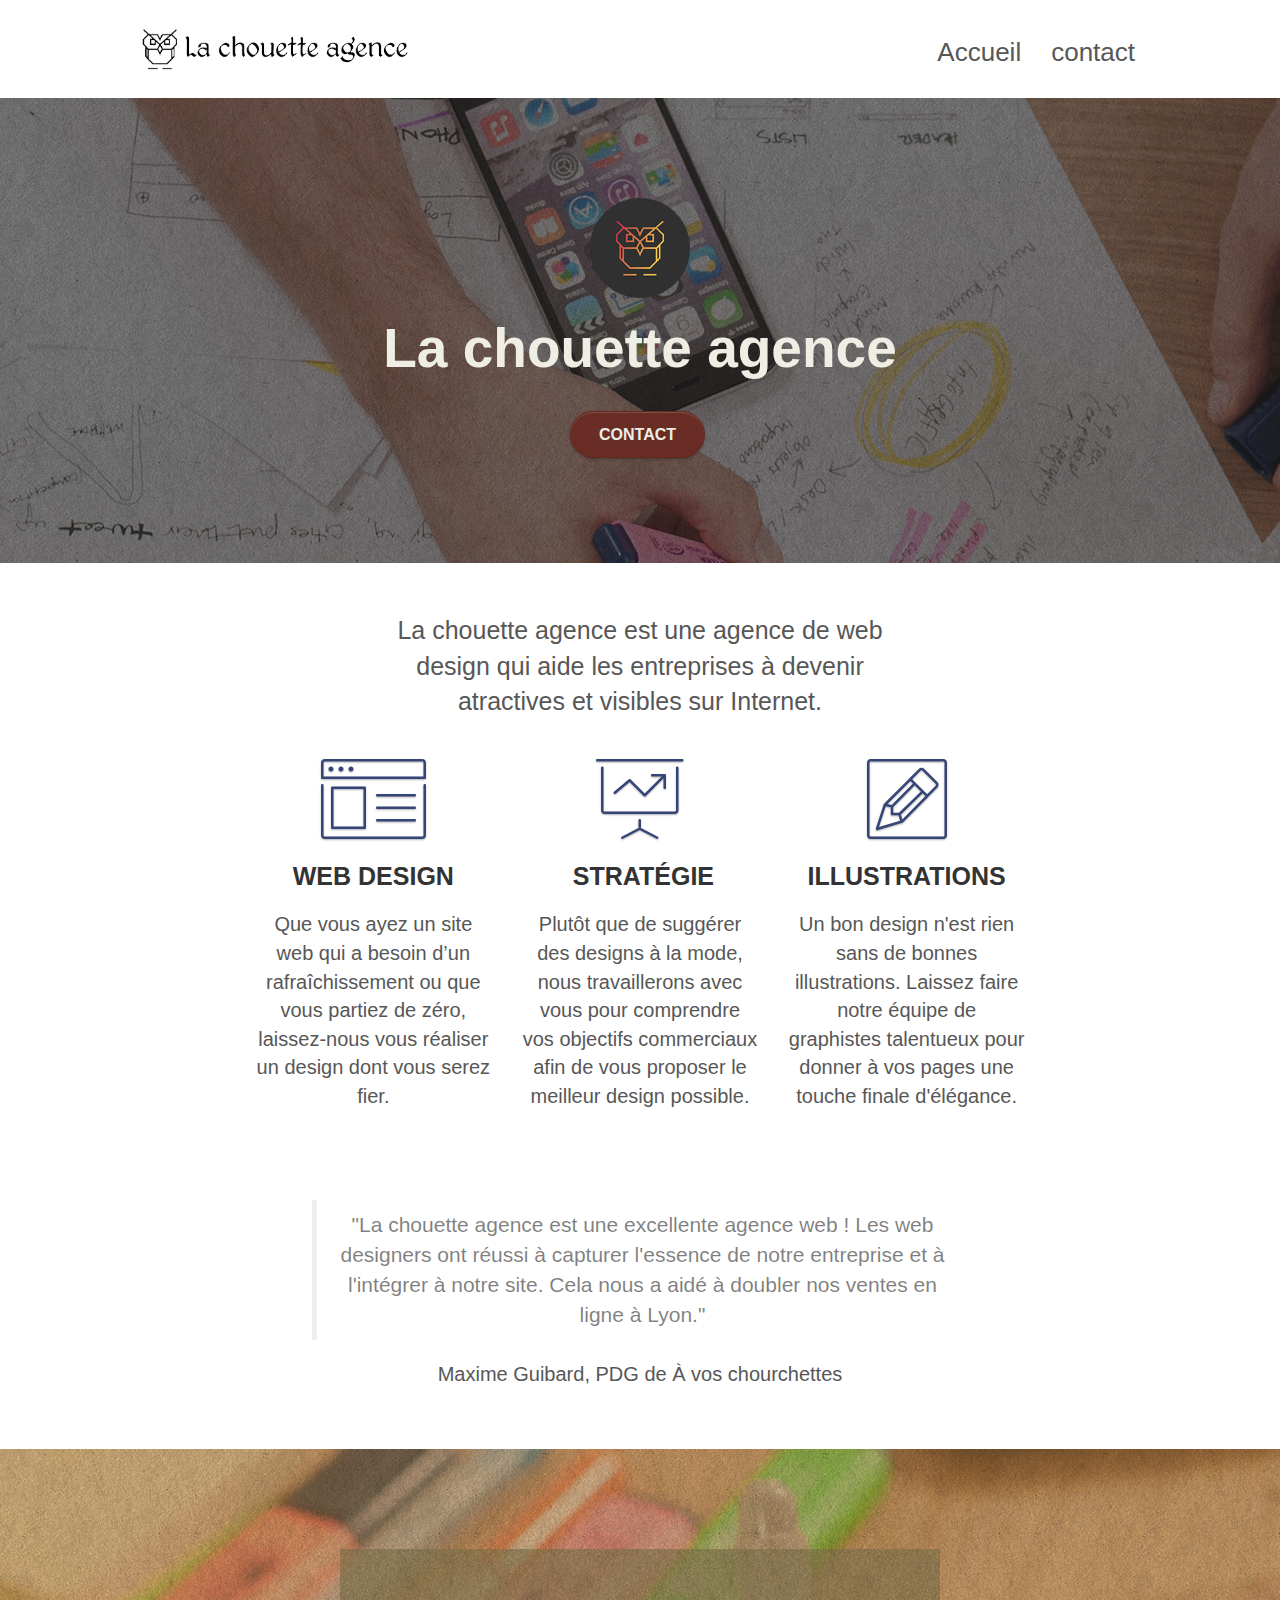
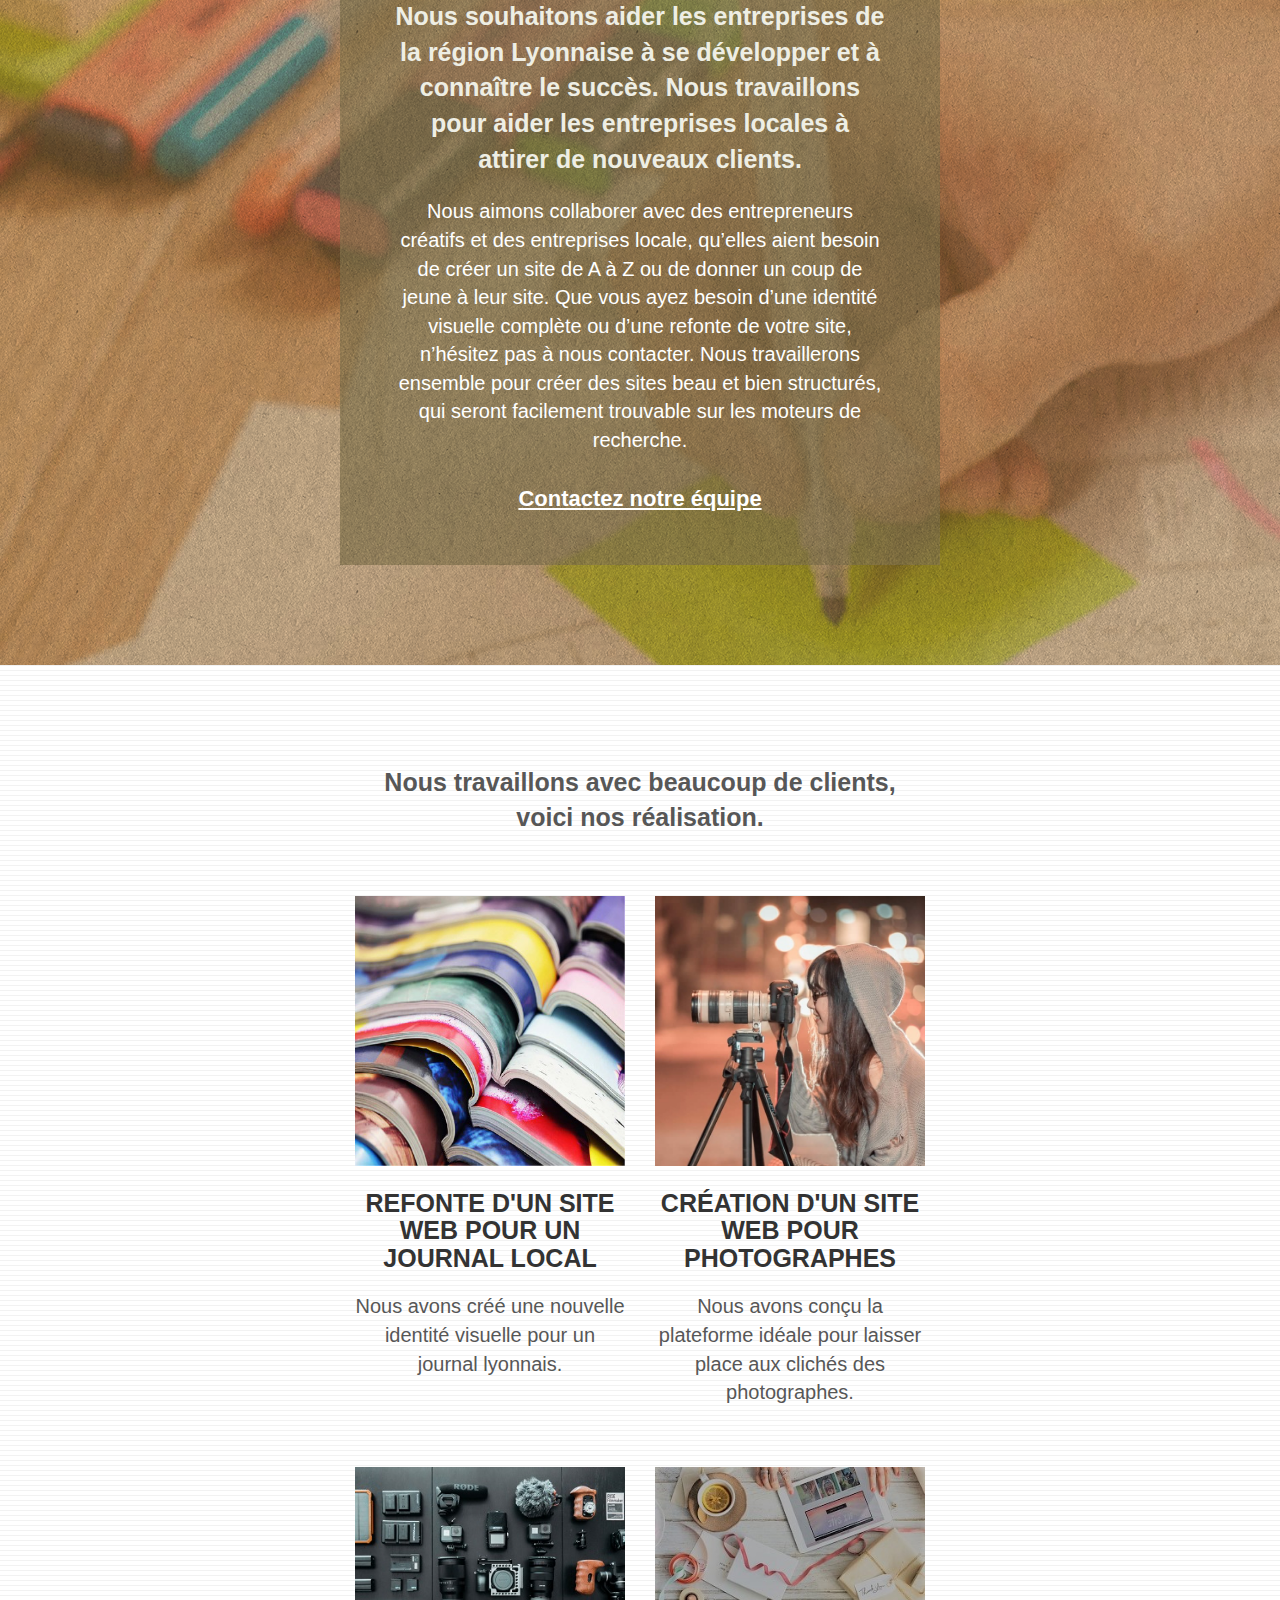
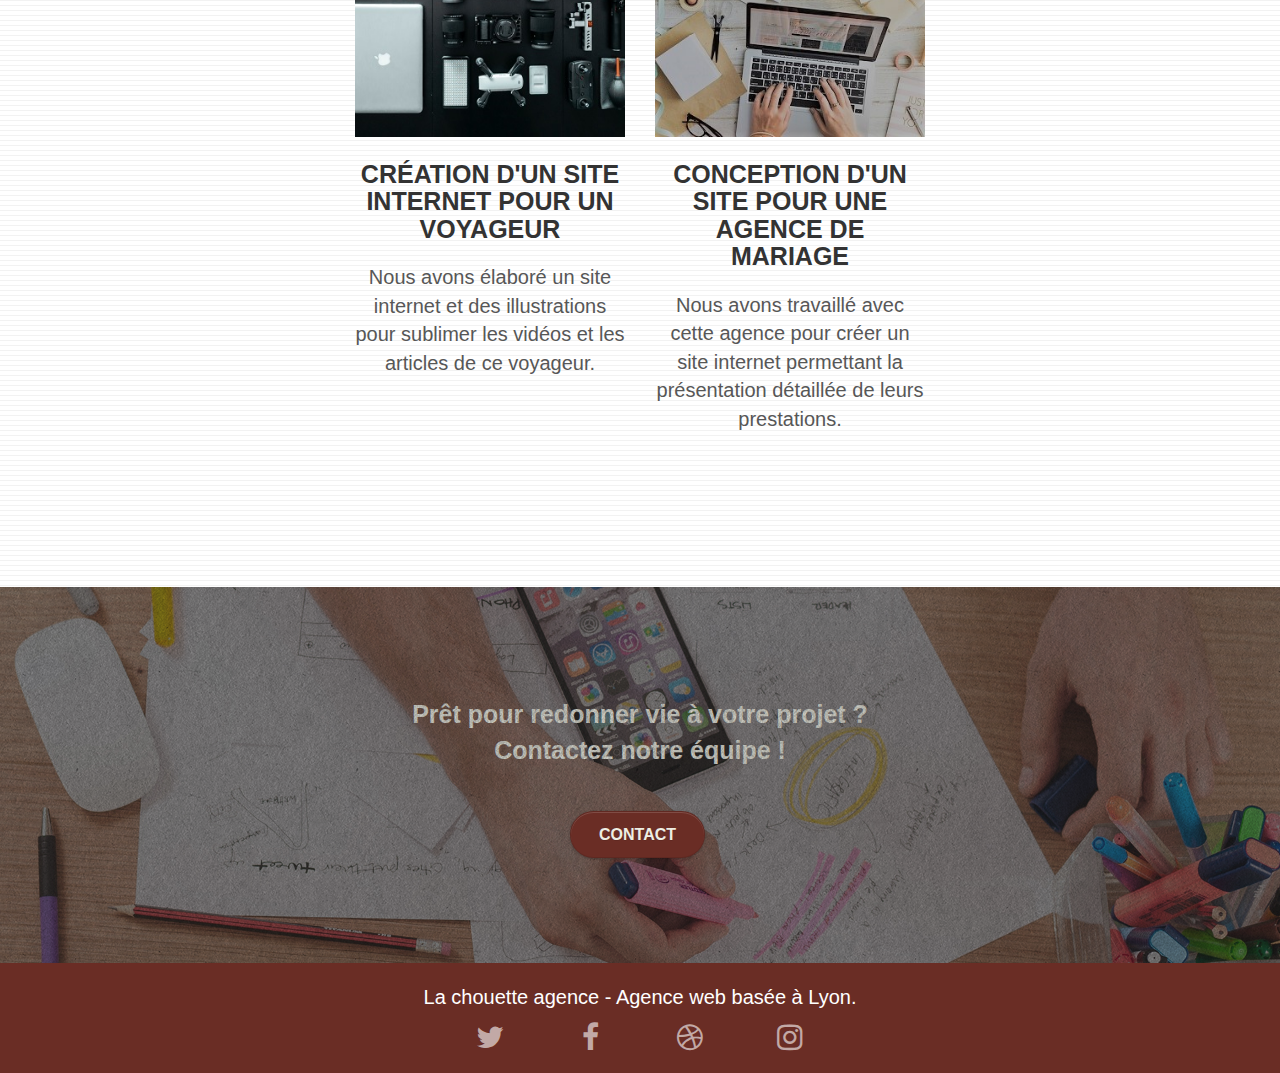
==== commit 36d5f4ee: "Modify index" ====
--- a/optimised/index.html
+++ b/optimised/index.html
@@ -1,13 +1,14 @@
 <!DOCTYPE html>
-<html lang="Default">
+<html lang="fr">
   <head>
     <meta charset="utf-8" />
     <meta
-      name="keywords"
-      content="seo, google, site web, site internet, agence design paris, agence design, agence design,agence design,agence design,agence design,agence design,agence design,agence design,agence design"
+      name="description"
+      content="L'entreprise de webdesign, la chouette agence situé à Lyon aide
+    les entreprises à devenir attractives et visibles sur internet."
     />
-    <meta name="description" content="" />
     <meta name="viewport" content="width=device-width, initial-scale=1.0, viewport-fit=cover" />
+    <meta name="robots" content="index, follow" />
     <link rel="shortcut icon" type="image/png" href="favicon.jpg" />
 
     <link rel="stylesheet" type="text/css" href="./css/bootstrap.css" />
@@ -32,7 +33,7 @@
     <script src="./js/jquery.touchSwipe.js" defer></script>
     <script src="./js/gmaps.js"></script>
 
-    <title>.</title>
+    <title>La Chouette agence | Entreprise webdesign à Lyon</title>
 
     <!-- Analytics -->
 
@@ -46,13 +47,7 @@
         <div class="container bloc-sm">
           <nav class="navbar row">
             <div class="navbar-header">
-              <div class="keywords" style="color: #cccccc; font-size: 1px">
-                Agence web à paris, stratégie web, web design, illustrations, design de site web, site web, web, internet, site internet, site
-              </div>
-              <a class="navbar-brand" href="index.html"><img src="img/la-chouette-agence.png" alt="paris web design logo agence web meilleure agence" height="40" /></a>
-              <div class="keywords" style="color: #cccccc; font-size: 1px">
-                Agence web à paris, stratégie web, web design, illustrations, design de site web, site web, web, internet, site internet, site
-              </div>
+              <a class="navbar-brand" href="index.html"><img src="img/la-chouette-agence.png" alt="agence webdesign logo" height="40" /></a>
               <button id="nav-toggle" type="button" class="ui-navbar-toggle navbar-toggle" data-toggle="collapse" data-target=".navbar-1">
                 <span class="sr-only">Toggle navigation</span><span class="icon-bar"></span><span class="icon-bar"></span><span class="icon-bar"></span>
               </button>
@@ -62,9 +57,8 @@
                 <li>
                   <a href="index.html">Accueil</a>
                 </li>
-                <li></li>
                 <li>
-                  <a href="page2.html">page2 &gt;</a>
+                  <a href="contact.html">contact</a>
                 </li>
               </ul>
             </div>
@@ -78,10 +72,10 @@
         <div class="container bloc-lg">
           <div class="row tight-width-whitespace">
             <div class="col-sm-12">
-              <img src="img/logo.png" class="center-block image-resize-mode" width="100" alt="La chouette agence, agence web paris, création logo paris" />
-              <h1 class="text-center hero-bloc-text tc-white">La chouette agence.</h1>
-              <div class="text-center">
-                <a href="page2.html" class="btn btn-lg btn-clean btn-rd cta-hero btn-atomic-tangerine" id="cta-hero">Contact</a>
+              <img src="img/logo.png" class="center-block image-resize-mode" width="100" alt="webdesign" />
+              <h1 class="text-center hero-bloc-text tc-white">La chouette agence</h1>
+              <div class="text-center">
+                <a href="contact.html" class="btn btn-lg btn-clean btn-rd cta-hero btn-atomic-tangerine" id="cta-hero">Contact</a>
               </div>
             </div>
           </div>
@@ -94,7 +88,7 @@
         <div class="container bloc-md">
           <div class="row">
             <div class="col-sm-12 text-center">
-              <img alt="agence web, agence web paris, web design paris, stratégie web" src="img/title.png" />
+              <p class="text-center__text">La chouette agence est une agence de web design qui aide les entreprises à devenir atractives et visibles sur Internet.</p>
             </div>
           </div>
           <div class="row voffset-lg med-width-whitespace">
@@ -102,14 +96,14 @@
               <div class="text-center">
                 <span class="et-icon-browser sm-shadow icon-dark-slate-blue icons icon-lg"></span>
               </div>
-              <h3 class="mg-md text-center">Web design</h3>
+              <h2 class="mg-md text-center">Web design</h2>
               <p class="text-center">Que vous ayez un site web qui a besoin d&rsquo;un rafraîchissement ou que vous partiez de zéro, laissez-nous vous réaliser un design dont vous serez fier.</p>
             </div>
             <div class="col-sm-4">
               <div class="text-center">
                 <span class="et-icon-presentation sm-shadow icon-dark-slate-blue icons icon-lg"></span>
               </div>
-              <h3 class="mg-md text-center">&nbsp;Stratégie</h3>
+              <h2 class="mg-md text-center">&nbsp;Stratégie</h2>
               <p class="text-center">
                 Plutôt que de suggérer des designs à la mode, nous travaillerons avec vous pour comprendre vos objectifs commerciaux afin de vous proposer le meilleur design possible.<br />
               </p>
@@ -118,7 +112,7 @@
               <div class="text-center">
                 <span class="et-icon-edit sm-shadow icon-dark-slate-blue icons icon-lg"></span>
               </div>
-              <h3 class="mg-md text-center">Illustrations</h3>
+              <h2 class="mg-md text-center">Illustrations</h2>
               <p class="text-center">
                 Un bon design n'est rien sans de bonnes illustrations. Laissez faire notre équipe de graphistes talentueux pour donner à vos pages une touche finale d'élégance.
               </p>
@@ -126,7 +120,10 @@
           </div>
           <div class="row voffset-lg voffset">
             <div class="col-xs-12 col-md-8 col-md-offset-2 text-center">
-              <img alt="agence web, agence web paris, web design paris, stratégie web" src="img/citation.png" />
+              <blockquote class="text-center quote">"La chouette agence est une excellente agence web ! 
+                Les web designers ont réussi à capturer l'essence de notre entreprise et à l'intégrer à notre site.
+              Cela nous a aidé à doubler nos ventes en ligne à Lyon."</blockquote>
+              <p class="text-center">Maxime Guibard, PDG de À vos chourchettes</p>
             </div>
           </div>
         </div>
@@ -138,14 +135,14 @@
         <div class="container bloc-lg">
           <div class="row tight-width-whitespace black-background">
             <div class="col-sm-12">
-              <h2 class="mg-md text-center tc-white">
-                Nous souhaitons aider les entreprises de la région Lyonnaise à se développer et à connaître le succès. Nous travaillons pour aider les entreprises locales à attirer de nouveaux clients
-                .<br />
-              </h2>
+              <p class="mg-md text-center--bloc tc-white">
+                Nous souhaitons aider les entreprises de la région Lyonnaise à se développer et à connaître le succès. 
+                Nous travaillons pour aider les entreprises locales à attirer de nouveaux clients.
+              </p>
               <p class="text-center white">
                 Nous aimons collaborer avec des entrepreneurs créatifs et des entreprises locale, qu’elles aient besoin de créer un site de A à Z ou de donner un coup de jeune à leur site. Que vous
                 ayez besoin d’une identité visuelle complète ou d’une refonte de votre site, n’hésitez pas à nous contacter. Nous travaillerons ensemble pour créer des sites beau et bien structurés,
-                qui seront facilement trouvable sur les moteurs de recherche. <br /><br /><a class="ltc-white bold-link" href="page2.html">Contactez notre équipe</a><br />
+                qui seront facilement trouvable sur les moteurs de recherche. <br /><br /><a class="ltc-white bold-link" href="contact.html">Contactez notre équipe</a><br />
               </p>
             </div>
           </div>
@@ -158,38 +155,38 @@
         <div class="container bloc-lg">
           <div class="row">
             <div class="col-sm-12 text-center">
-              <img alt="agence web, agence web paris, web design paris, stratégie web" src="img/title2.png" />
+              <p class="text-center--bloc">Nous travaillons avec beaucoup de clients, <br />voici nos réalisation.</p>
             </div>
           </div>
           <div class="row tight-width-whitespace portfolio-row">
             <div class="col-sm-6">
               <a href="#" data-lightbox="img/1.jpg" data-gallery-id="gallery-1" data-caption="Refonte d'un site web pour un journal local" data-frame="snapshot-lb"
-                ><img src="img/1.jpg" alt="paris web design logo agence web meilleure agence et refonte site web journal" class="img-responsive portfolio-thumb"
-              /></a>
-              <h3 class="mg-md text-center">Refonte d'un site web pour un journal local</h3>
+                ><img src="img/1.png" alt="refonte site web journal" class="img-responsive portfolio-thumb"
+              /></a>
+              <h2 class="mg-md text-center">Refonte d'un site web pour un journal local</h2>
               <p class="text-center">Nous avons créé une nouvelle identité visuelle pour un journal lyonnais.</p>
             </div>
             <div class="col-sm-6">
               <a href="#" data-lightbox="img/2.jpg" data-gallery-id="gallery-1" data-caption="Création d'un site web pour photographes" data-frame="snapshot-lb"
-                ><img src="img/2.jpg" class="img-responsive portfolio-thumb" alt="paris web design logo agence web meilleure agence, Création d'un site web pour photographes"
-              /></a>
-              <h3 class="mg-md text-center">Création d'un site web pour photographes</h3>
+                ><img src="img/2.jpg" class="img-responsive portfolio-thumb" alt="Création d'un site web pour photographes"
+              /></a>
+              <h2 class="mg-md text-center">Création d'un site web pour photographes</h2>
               <p class="text-center">Nous avons conçu la plateforme idéale pour laisser place aux clichés des photographes.</p>
             </div>
           </div>
           <div class="row tight-width-whitespace portfolio-row">
             <div class="col-sm-6">
               <a href="#" data-lightbox="img/3.bmp" data-gallery-id="gallery-1" data-caption="Création d'un site internet pour un voyageur" data-frame="snapshot-lb"
-                ><img src="img/3.bmp" class="img-responsive portfolio-thumb" alt="paris web design logo agence web meilleure agence, Création d'un site web pour voyageur"
-              /></a>
-              <h3 class="mg-md text-center">Création d'un site internet pour un voyageur</h3>
+                ><img src="img/3.bmp" class="img-responsive portfolio-thumb" alt="Création d'un site web pour voyageur"
+              /></a>
+              <h2 class="mg-md text-center">Création d'un site internet pour un voyageur</h2>
               <p class="text-center">Nous avons élaboré un site internet et des illustrations pour sublimer les vidéos et les articles de ce voyageur.</p>
             </div>
             <div class="col-sm-6">
               <a href="#" data-lightbox="img/4.bmp" data-gallery-id="gallery-1" data-caption="Conception d'un site pour une agence de mariage" data-frame="snapshot-lb"
-                ><img src="img/4.bmp" class="img-responsive portfolio-thumb" alt="paris web design logo agence web meilleure agence, Création d'un site web pour agence de mariage"
-              /></a>
-              <h3 class="mg-md text-center">Conception d'un site pour une agence de mariage</h3>
+                ><img src="img/4.bmp" class="img-responsive portfolio-thumb" alt="Création d'un site web pour agence de mariage"
+              /></a>
+              <h2 class="mg-md text-center">Conception d'un site pour une agence de mariage</h2>
               <p class="text-center">Nous avons travaillé avec cette agence pour créer un site internet permettant la présentation détaillée de leurs prestations.</p>
             </div>
           </div>
@@ -201,9 +198,9 @@
       <div class="bloc bgc-dark-slate-blue bg-banniere d-bloc bloc-bg-texture texture-paper" id="bloc-5-cta">
         <div class="container bloc-lg">
           <div class="row">
-            <h2 class="mg-md text-center tc-white">Prêt pour redonner vie à votre projet ?<br />Contactez notre équipe !</h2>
+            <p class="mg-md text-center tc-white bloc5">Prêt pour redonner vie à votre projet ?<br />Contactez notre équipe !</p>
             <div class="col-sm-12 text-center">
-              <a href="page2.html" class="btn btn-atomic-tangerine btn-clean btn-rd btn-lg cta-hero">Contact</a>
+              <a href="contact.html" class="btn btn-atomic-tangerine btn-clean btn-rd btn-lg cta-hero">Contact</a>
             </div>
           </div>
         </div>
@@ -219,63 +216,23 @@
               <div class="row row-no-gutters social">
                 <div class="col-sm-3">
                   <div class="text-center">
-                    <a class="social" href="index.html"><span class="fa fa-twitter icon-md"></span></a>
-                  </div>
-                </div>
-                <div class="col-sm-3">
-                  <div class="text-center">
-                    <a class="social" href="index.html"><span class="fa fa-facebook icon-md"></span></a>
-                  </div>
-                </div>
-                <div class="col-sm-3">
-                  <div class="text-center">
-                    <a class="social" href="index.html"><span class="fa fa-dribbble icon-md"></span></a>
-                  </div>
-                </div>
-                <div class="col-sm-3">
-                  <div class="text-center">
-                    <a class="social" href="index.html"><span class="fa fa-instagram icon-md"></span></a>
-                  </div>
-                </div>
-                <div class="keywords" style="color: #f3976c">Agence web à paris, stratégie web, web design, illustrations, design de site web, site web, web, internet, site internet, site</div>
-              </div>
-              <div class="row">
-                <div class="col-sm-4">
-                  Partenaires
-                  <ul>
-                    <li><a href="voiture.com">voiture.com</a></li>
-                    <li><a href="pizza.com">pizza.com</a></li>
-                    <li><a href="matoiture.com">matoiture.com</a></li>
-                    <li><a href="immobilierseo.com">immobilierseo.com</a></li>
-                  </ul>
-                </div>
-                <div class="col-sm-4">
-                  Annuaires liste 1
-                  <ul>
-                    <li><a href="annuaireagence.com">annuaireagence.com</a></li>
-                    <li><a href="annuaireseo.com">annuaireseo.com</a></li>
-                    <li><a href="annuairemarketing.com">annuairemarketing.com</a></li>
-                    <li><a href="123seoture.com">123seo.com</a></li>
-                    <li><a href="123site.com">123site.com</a></li>
-                    <li><a href="annuairewordpress.com">annuairewordpress.com</a></li>
-                    <li><a href="listeagence.com">listeagence.com</a></li>
-                    <li><a href="meilleuresagencesparis.com">meilleuresagencesparis.com</a></li>
-                    <li><a href="listeseo.com">listeseo.com</a></li>
-                  </ul>
-                </div>
-                <div class="col-sm-4">
-                  Annuaires liste 2
-                  <ul>
-                    <li><a href="betterseo.com">betterseo.com</a></li>
-                    <li><a href="ameliorerseo.com">ameliorerseo.com</a></li>
-                    <li><a href="seojuicelien.com">seojuicelien.com</a></li>
-                    <li><a href="meilleursliens.com">meilleursliens.com</a></li>
-                    <li><a href="liensagogo.com">liensagogo.com</a></li>
-                    <li><a href="backlink.com">backlink.com</a></li>
-                    <li><a href="linkjuiceannuaire.com">linkjuiceannuaire.com</a></li>
-                    <li><a href="remontersurgoogle.com">remontersurgoogle.com</a></li>
-                    <li><a href="vraiseofiable.com">vraiseofiable.com</a></li>
-                  </ul>
+                    <a class="social" href="https://twitter.com"><span class="fa fa-twitter icon-md"></span></a>
+                  </div>
+                </div>
+                <div class="col-sm-3">
+                  <div class="text-center">
+                    <a class="social" href="https://www.facebook.com"><span class="fa fa-facebook icon-md"></span></a>
+                  </div>
+                </div>
+                <div class="col-sm-3">
+                  <div class="text-center">
+                    <a class="social" href="https://dribble.com/"><span class="fa fa-dribbble icon-md"></span></a>
+                  </div>
+                </div>
+                <div class="col-sm-3">
+                  <div class="text-center">
+                    <a class="social" href="https://www.instagram.com/"><span class="fa fa-instagram icon-md"></span></a>
+                  </div>
                 </div>
               </div>
             </div>
--- a/optimised/style.css
+++ b/optimised/style.css
@@ -1,5 +1,6 @@
 body {
-    margin: 0;
+    max-width: 1600px;
+    margin: 0 auto;
     padding: 0;
     background: #FFF;
     overflow-x: hidden;
@@ -91,6 +92,7 @@
 }
 
 .texture-paper::before {
+    content: "";
     background: url("img/texture-paper.png");
     background-size: 280px 280px;
 }
@@ -284,7 +286,8 @@
 }
 
 #bloc-1-hero h1 {
-    font-size: 32px;
+    font-size: 55px;
+    font-weight: 800;
 }
 
 .navbar {
@@ -302,7 +305,7 @@
 }
 
 .navbar-brand img {
-    max-height: 200px;
+    height: 50px;
     margin: 0 5px 0 0;
     display: inline;
 }
@@ -325,7 +328,7 @@
 .nav > li {
     float: left;
     margin-top: 4px;
-    font-size: 16px;
+    font-size: 26px;
 }
 
 .navbar-nav .open .dropdown-menu > li > a {
@@ -480,7 +483,7 @@
 }
 
 .icon-lg {
-    font-size: 60px!important;
+    font-size: 80px!important;
 }
 
 .sm-shadow {
@@ -677,7 +680,14 @@
 }
 
 p {
-    font-size: 11px;
+    font-size: 20px;
+}
+
+.text-center__text {
+    font-size: 25px;
+    width: 55%;
+    margin: auto;
+    padding-bottom: 15px;
 }
 
 .tight-width-whitespace {
@@ -701,16 +711,13 @@
 
 .social {
     max-width: 400px;
-    margin: auto auto auto auto;
+    margin: auto;
+    /*display: flex;
+    text-align: center;*/
 }
 
 h2 {
-    font-size: 22px;
-    line-height: 1.4em;
-}
-
-h3 {
-    font-size: 15px;
+    font-size: 25px;
     text-transform: uppercase;
     font-weight: 700;
     color: #333333!important;
@@ -722,14 +729,6 @@
     box-shadow: 0px 0px 0px #000000;
 }
 
-h1 {
-    color: #333333!important;
-}
-
-h4 {
-    color: #333333!important;
-}
-
 .icons {
     margin-bottom: 14px;
     margin-top: 24px;
@@ -748,6 +747,9 @@
     margin-top: 50px;
 }
 
+.quote {
+    font-size: 21px;
+}
 .avatar {
     box-shadow: 0px 4px 9px rgba(0, 0, 0, 0.3);
 }
@@ -759,6 +761,7 @@
 
 .bold-link {
     font-weight: 900;
+    font-size: 22px;
     text-decoration: underline!important;
 }
 
@@ -770,22 +773,33 @@
     background-color: #364577;
 }
 
+.tc-white {
+    color:   #eeeee4!important;
+}
+.bloc5 {
+    color: white;
+    font-size: 25px;
+    font-weight: 800;
+}
+
+.text-center--bloc {
+    font-size: 25px;
+    text-align: center;
+    font-weight: 800;
+}
+
+.btn-atomic-tangerine {
+    background:  #6A2D25;
+    color: #eeeee4!important;
+}
+
+.btn-atomic-tangerine:hover {
+    background: #80701E!important;
+    color: #eeeee4!important;
+}
+
 .bgc-atomic-tangerine {
-    background-color: #F3976C;
-}
-
-.tc-white {
-    color: #F3976C!important;
-}
-
-.btn-atomic-tangerine {
-    background: #F3976C;
-    color: #FFFFFF!important;
-}
-
-.btn-atomic-tangerine:hover {
-    background: #c27956!important;
-    color: #FFFFFF!important;
+    background:  #6A2D25;
 }
 
 .ltc-white {
@@ -822,7 +836,7 @@
 }
 
 .bg-presentation {
-    background-image: url("img/image-de-presentation.bmp");
+    background-image: url("img/image-de-presentation.jpg");
 }
 
 @media (max-width: 1024px) {
@@ -848,13 +862,13 @@
     }
 }
 
-@media only screen and (min-device-width: 768px) and (max-device-width: 1024px) and (orientation: landscape) {
+@media only screen and (min-width: 768px) and (max-width: 1024px) {
     .b-parallax {
         background-attachment: scroll;
     }
 }
 
-@media only screen and (min-device-width: 1024px) and (max-device-width: 1366px) and (-webkit-min-device-pixel-ratio: 1.5) {
+@media only screen and (min-width: 1024px) and (max-width: 1366px) and (-webkit-min-device-pixel-ratio: 1.5) {
     .b-parallax {
         background-attachment: scroll;
     }
@@ -873,8 +887,8 @@
         position: relative;
     }
     .bloc {
-        padding-left: constant(safe-area-inset-left);
-        padding-right: constant(safe-area-inset-right);
+        padding-left: 0;
+        padding-right: 0;
     }
     .bloc-group,
     .bloc-group .bloc {
@@ -884,8 +898,8 @@
     .bloc-fill-screen .fill-bloc-top-edge,
     .bloc-fill-screen .fill-bloc-bottom-edge {
         padding: 0 20px;
-        padding-left: constant(safe-area-inset-left);
-        padding-right: constant(safe-area-inset-right);
+        padding-left: 0;
+        padding-right: 0;
     }
 }
 
@@ -1026,6 +1040,13 @@
         width: 180px;
         height: 320px;
     }
+    .social {
+        display: flex;
+        padding-left: 40px;
+    }
+    .text-center__text {
+        width: 88%;
+    }
 }
 
 @media (max-width: 400px) {
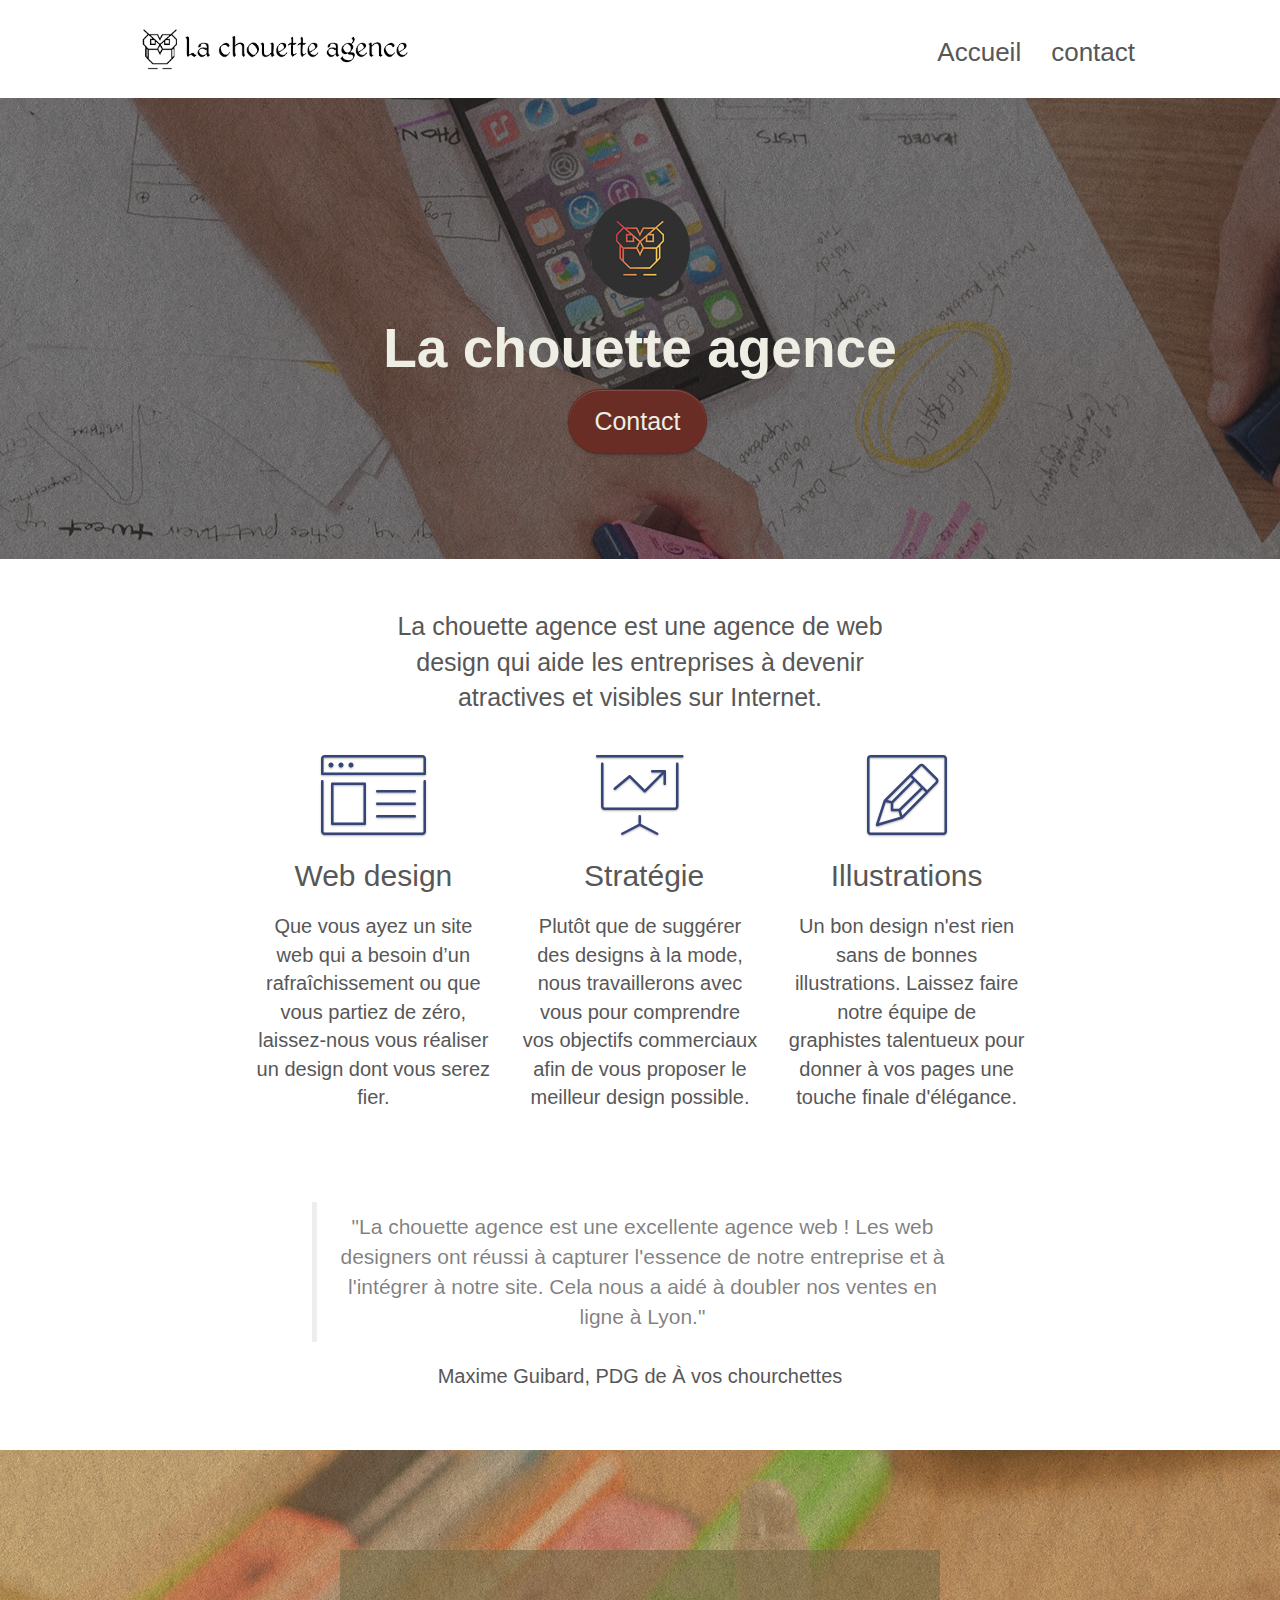
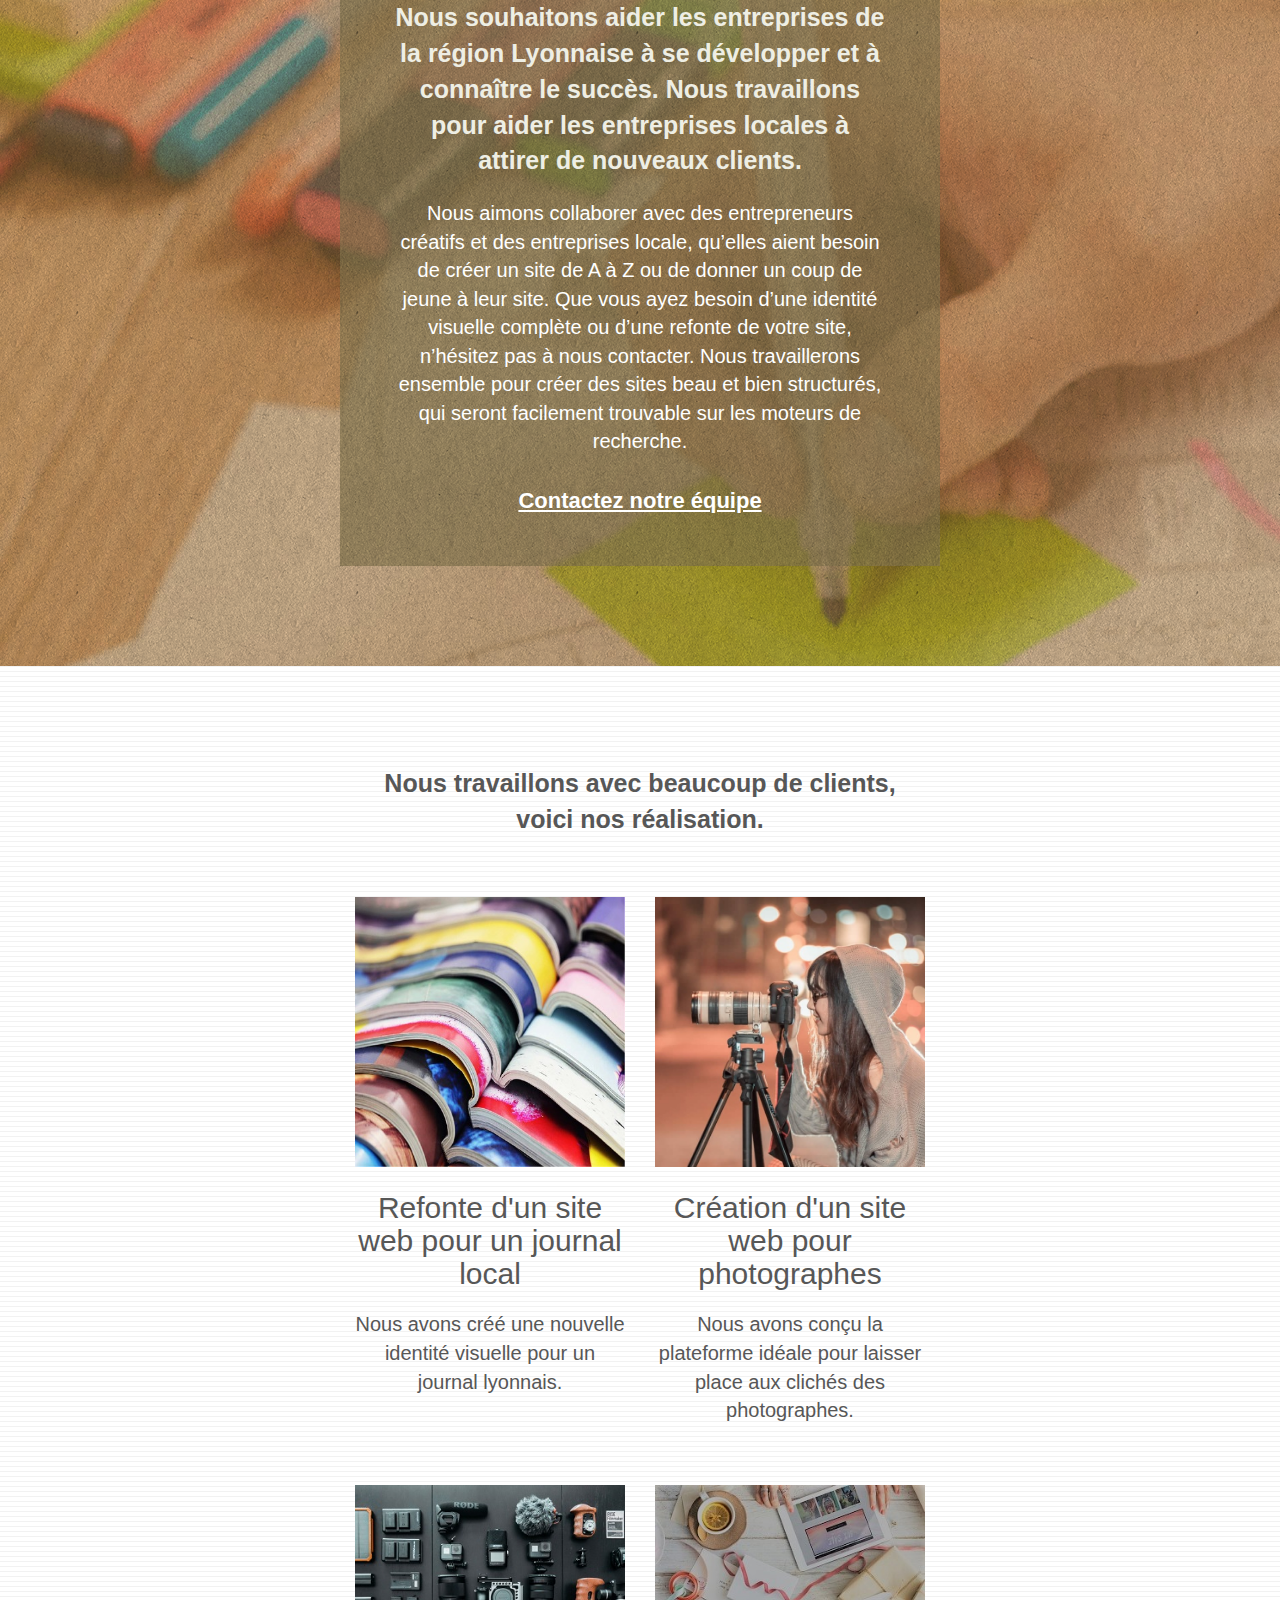
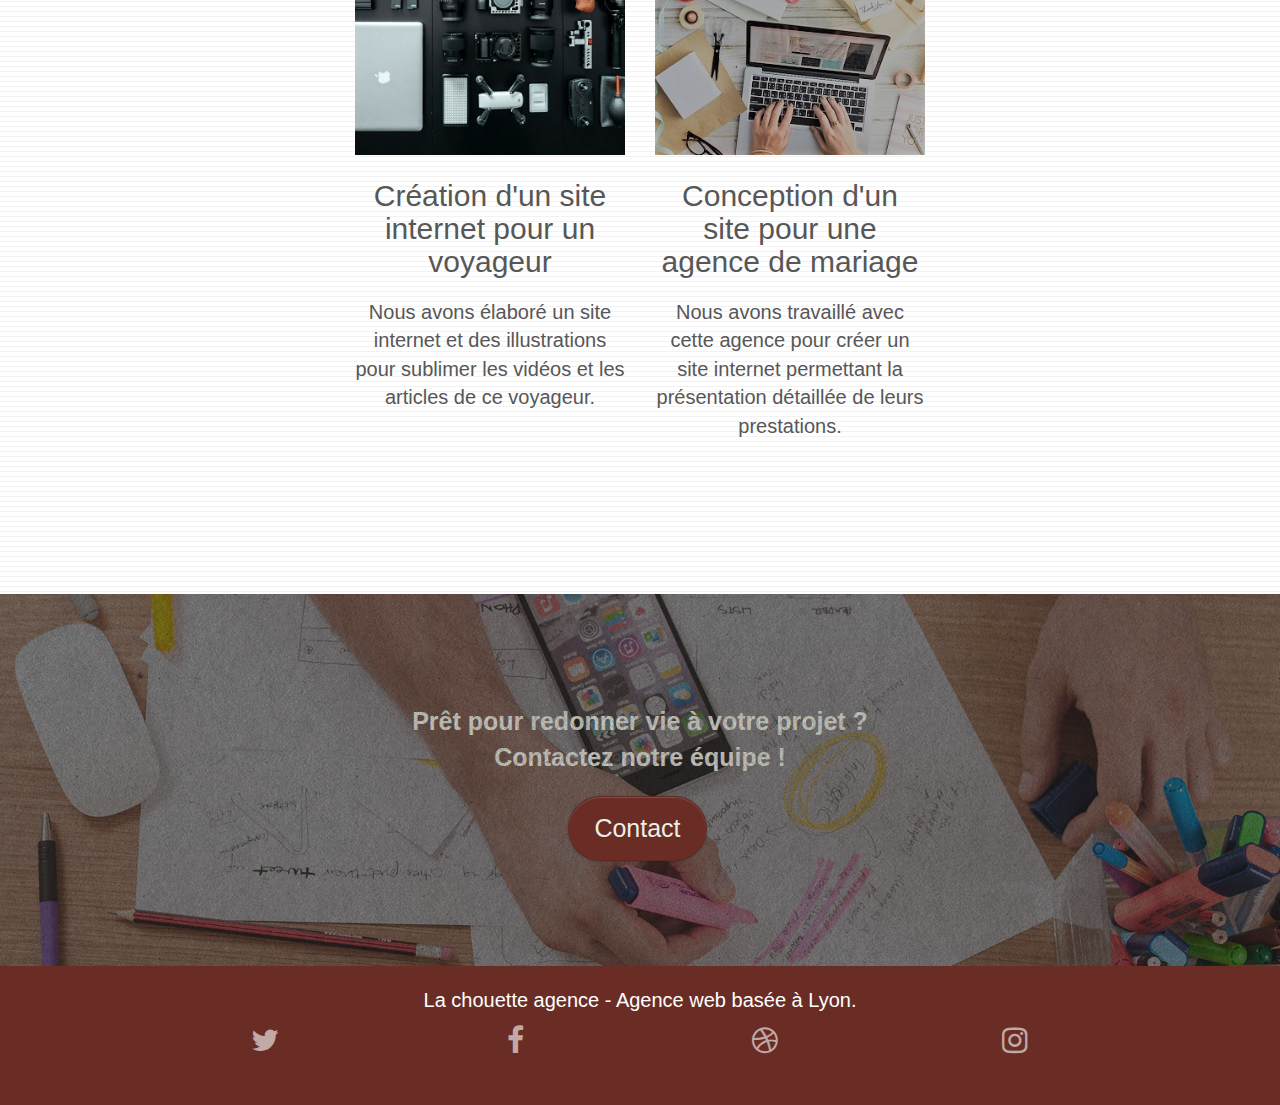
==== commit 2bb8b0e5: "Modify contact" ====
--- a/optimised/index.html
+++ b/optimised/index.html
@@ -10,7 +10,6 @@
     <meta name="viewport" content="width=device-width, initial-scale=1.0, viewport-fit=cover" />
     <meta name="robots" content="index, follow" />
     <link rel="shortcut icon" type="image/png" href="favicon.jpg" />
-
     <link rel="stylesheet" type="text/css" href="./css/bootstrap.css" />
     <link rel="stylesheet" type="text/css" href="style.css" />
     <link rel="stylesheet" type="text/css" href="./css/font-awesome.css" />
@@ -32,7 +31,6 @@
     <script src="./js/blocs.js"></script>
     <script src="./js/jquery.touchSwipe.js" defer></script>
     <script src="./js/gmaps.js"></script>
-
     <title>La Chouette agence | Entreprise webdesign à Lyon</title>
 
     <!-- Analytics -->
@@ -43,11 +41,11 @@
     <!-- Principal conteneur -->
     <div class="page-container">
       <!-- bloc-0 -->
-      <div class="bloc bgc-white l-bloc" id="bloc-0">
+      <header class="bloc bgc-white l-bloc" id="bloc-0">
         <div class="container bloc-sm">
           <nav class="navbar row">
             <div class="navbar-header">
-              <a class="navbar-brand" href="index.html"><img src="img/la-chouette-agence.png" alt="agence webdesign logo" height="40" /></a>
+              <a class="navbar-brand" href="index.html"><img class="logoagence" src="img/la-chouette-agence.png" alt="agence webdesign logo" height="40" /></a>
               <button id="nav-toggle" type="button" class="ui-navbar-toggle navbar-toggle" data-toggle="collapse" data-target=".navbar-1">
                 <span class="sr-only">Toggle navigation</span><span class="icon-bar"></span><span class="icon-bar"></span><span class="icon-bar"></span>
               </button>
@@ -64,7 +62,7 @@
             </div>
           </nav>
         </div>
-      </div>
+      </header>
       <!-- bloc-0 END -->
 
       <!-- bloc-1-presentation -->
@@ -72,7 +70,7 @@
         <div class="container bloc-lg">
           <div class="row tight-width-whitespace">
             <div class="col-sm-12">
-              <img src="img/logo.png" class="center-block image-resize-mode" width="100" alt="webdesign" />
+              <img src="img/logo.png" class="center-block image-resize-mode" width="100" alt="la chouette agence" />
               <h1 class="text-center hero-bloc-text tc-white">La chouette agence</h1>
               <div class="text-center">
                 <a href="contact.html" class="btn btn-lg btn-clean btn-rd cta-hero btn-atomic-tangerine" id="cta-hero">Contact</a>
@@ -120,9 +118,10 @@
           </div>
           <div class="row voffset-lg voffset">
             <div class="col-xs-12 col-md-8 col-md-offset-2 text-center">
-              <blockquote class="text-center quote">"La chouette agence est une excellente agence web ! 
-                Les web designers ont réussi à capturer l'essence de notre entreprise et à l'intégrer à notre site.
-              Cela nous a aidé à doubler nos ventes en ligne à Lyon."</blockquote>
+              <blockquote class="text-center quote">
+                "La chouette agence est une excellente agence web ! Les web designers ont réussi à capturer l'essence de notre entreprise et à l'intégrer à notre site. Cela nous a aidé à doubler nos
+                ventes en ligne à Lyon."
+              </blockquote>
               <p class="text-center">Maxime Guibard, PDG de À vos chourchettes</p>
             </div>
           </div>
@@ -136,8 +135,8 @@
           <div class="row tight-width-whitespace black-background">
             <div class="col-sm-12">
               <p class="mg-md text-center--bloc tc-white">
-                Nous souhaitons aider les entreprises de la région Lyonnaise à se développer et à connaître le succès. 
-                Nous travaillons pour aider les entreprises locales à attirer de nouveaux clients.
+                Nous souhaitons aider les entreprises de la région Lyonnaise à se développer et à connaître le succès. Nous travaillons pour aider les entreprises locales à attirer de nouveaux
+                clients.
               </p>
               <p class="text-center white">
                 Nous aimons collaborer avec des entrepreneurs créatifs et des entreprises locale, qu’elles aient besoin de créer un site de A à Z ou de donner un coup de jeune à leur site. Que vous
@@ -161,33 +160,33 @@
           <div class="row tight-width-whitespace portfolio-row">
             <div class="col-sm-6">
               <a href="#" data-lightbox="img/1.jpg" data-gallery-id="gallery-1" data-caption="Refonte d'un site web pour un journal local" data-frame="snapshot-lb"
-                ><img src="img/1.png" alt="refonte site web journal" class="img-responsive portfolio-thumb"
+                ><img src="img/1.jpg" alt="refonte site web journal" class="img-responsive portfolio-thumb"
               /></a>
               <h2 class="mg-md text-center">Refonte d'un site web pour un journal local</h2>
-              <p class="text-center">Nous avons créé une nouvelle identité visuelle pour un journal lyonnais.</p>
+              <p class="text-center portfolio">Nous avons créé une nouvelle identité visuelle pour un journal lyonnais.</p>
             </div>
             <div class="col-sm-6">
               <a href="#" data-lightbox="img/2.jpg" data-gallery-id="gallery-1" data-caption="Création d'un site web pour photographes" data-frame="snapshot-lb"
                 ><img src="img/2.jpg" class="img-responsive portfolio-thumb" alt="Création d'un site web pour photographes"
               /></a>
               <h2 class="mg-md text-center">Création d'un site web pour photographes</h2>
-              <p class="text-center">Nous avons conçu la plateforme idéale pour laisser place aux clichés des photographes.</p>
+              <p class="text-center portfolio">Nous avons conçu la plateforme idéale pour laisser place aux clichés des photographes.</p>
             </div>
           </div>
           <div class="row tight-width-whitespace portfolio-row">
             <div class="col-sm-6">
               <a href="#" data-lightbox="img/3.bmp" data-gallery-id="gallery-1" data-caption="Création d'un site internet pour un voyageur" data-frame="snapshot-lb"
-                ><img src="img/3.bmp" class="img-responsive portfolio-thumb" alt="Création d'un site web pour voyageur"
+                ><img src="img/3.png" class="img-responsive portfolio-thumb" alt="Création d'un site web pour voyageur"
               /></a>
               <h2 class="mg-md text-center">Création d'un site internet pour un voyageur</h2>
-              <p class="text-center">Nous avons élaboré un site internet et des illustrations pour sublimer les vidéos et les articles de ce voyageur.</p>
+              <p class="text-center portfolio">Nous avons élaboré un site internet et des illustrations pour sublimer les vidéos et les articles de ce voyageur.</p>
             </div>
             <div class="col-sm-6">
               <a href="#" data-lightbox="img/4.bmp" data-gallery-id="gallery-1" data-caption="Conception d'un site pour une agence de mariage" data-frame="snapshot-lb"
-                ><img src="img/4.bmp" class="img-responsive portfolio-thumb" alt="Création d'un site web pour agence de mariage"
+                ><img src="img/4.png" class="img-responsive portfolio-thumb" alt="Création d'un site web pour agence de mariage"
               /></a>
               <h2 class="mg-md text-center">Conception d'un site pour une agence de mariage</h2>
-              <p class="text-center">Nous avons travaillé avec cette agence pour créer un site internet permettant la présentation détaillée de leurs prestations.</p>
+              <p class="text-center portfolio">Nous avons travaillé avec cette agence pour créer un site internet permettant la présentation détaillée de leurs prestations.</p>
             </div>
           </div>
         </div>
@@ -208,7 +207,7 @@
       <!-- bloc-5-cta END -->
 
       <!-- Footer - bloc-8 -->
-      <div class="bloc bgc-atomic-tangerine d-bloc" id="bloc-8">
+      <footer class="bloc bgc-atomic-tangerine d-bloc" id="bloc-8">
         <div class="container bloc-sm">
           <div class="row">
             <div class="col-sm-12">
@@ -216,29 +215,29 @@
               <div class="row row-no-gutters social">
                 <div class="col-sm-3">
                   <div class="text-center">
-                    <a class="social" href="https://twitter.com"><span class="fa fa-twitter icon-md"></span></a>
-                  </div>
-                </div>
-                <div class="col-sm-3">
-                  <div class="text-center">
-                    <a class="social" href="https://www.facebook.com"><span class="fa fa-facebook icon-md"></span></a>
-                  </div>
-                </div>
-                <div class="col-sm-3">
-                  <div class="text-center">
-                    <a class="social" href="https://dribble.com/"><span class="fa fa-dribbble icon-md"></span></a>
-                  </div>
-                </div>
-                <div class="col-sm-3">
-                  <div class="text-center">
-                    <a class="social" href="https://www.instagram.com/"><span class="fa fa-instagram icon-md"></span></a>
-                  </div>
-                </div>
-              </div>
-            </div>
-          </div>
-        </div>
-      </div>
+                    <a class="socialmedia" href="https://twitter.com"><span class="fa fa-twitter icon-md"><p class="social-icon">Twitter</p></span></a>
+                  </div>
+                </div>
+                <div class="col-sm-3">
+                  <div class="text-center">
+                    <a class="socialmedia" href="https://www.facebook.com"><span class="fa fa-facebook icon-md"><p class="social-icon">Facebook</p></span></a>
+                  </div>
+                </div>
+                <div class="col-sm-3">
+                  <div class="text-center">
+                    <a class="socialmedia" href="https://dribble.com/"><span class="fa fa-dribbble icon-md"><p class="social-icon">Dribble</p></span></a>
+                  </div>
+                </div>
+                <div class="col-sm-3">
+                  <div class="text-center">
+                    <a class="socialmedia" href="https://www.instagram.com/"><span class="fa fa-instagram icon-md"><p class="social-icon">Instagram</p></span></a>
+                  </div>
+                </div>
+              </div>
+            </div>
+          </div>
+        </div>
+      </footer>
       <!-- Footer - bloc-8 END -->
     </div>
     <!-- Principal conteneur END -->
--- a/optimised/style.css
+++ b/optimised/style.css
@@ -285,14 +285,26 @@
     padding-left: 0;
 }
 
-#bloc-1-hero h1 {
+#bloc-1-hero h1, #bloc-6 h1 {
     font-size: 55px;
     font-weight: 800;
+    text-align: center;
 }
 
 .navbar {
     margin-bottom: 0;
     z-index: 1;
+}
+
+.sr-only {
+    position: absolute;
+    width: 1px;
+    height: 1px;
+    padding: 0;
+    margin: -1px;
+    overflow: hidden;
+    clip: rect(0, 0, 0, 0);
+    border: 0
 }
 
 .navbar-brand {
@@ -365,6 +377,37 @@
     z-index: 2;
 }
 
+#bloc-6 p {
+    width: 45%;
+    font-size: 22px;
+}
+
+label {
+    font-size: 22px;
+}
+
+.col-sm-6>p {
+    text-align: end;
+    font-weight: 800;
+}
+.portfolio {
+    text-align: center!important;
+    font-weight: 500!important;
+}
+.img-responsive {
+    width: 270px;
+    height: 270px;
+    margin: auto;
+}
+.image-resize-mode {
+    width: 100px;
+    height: 100px;
+}
+.logoagence {
+    width: 268px;
+    height: auto;
+}
+
 @media (min-width: 768px) {
     .site-navigation {
         position: absolute;
@@ -470,6 +513,10 @@
 .btn-rd {
     border-radius: 40px;
 }
+.btn-group-lg>.btn, .btn-lg {
+    font-size: 25px;
+    padding: 15px 25px;
+}
 
 .btn-clean {
     border: 1px solid rgba(0, 0, 0, .08);
@@ -480,10 +527,20 @@
 
 .icon-md {
     font-size: 30px!important;
+    color: transparent;
+}
+.icon-md>p {
+    color: transparent!important;
 }
 
 .icon-lg {
     font-size: 80px!important;
+}
+
+.img-responsive {
+    width: 270px;
+    height: 270px;
+    margin: auto;
 }
 
 .sm-shadow {
@@ -695,6 +752,7 @@
     margin: auto auto auto auto;
 }
 
+/*
 .h1 {
     font-size: 20px;
     font-family: "Open Sans";
@@ -885,6 +943,18 @@
     #hero-bloc {
         overflow-x: hidden;
         position: relative;
+    }
+    #bloc-6 p{
+        width: 90%;
+        font-size: 18px;
+    }
+    #bloc-7 {
+        padding: 0 10px 0 10px;
+    }
+    #bloc-7 p{
+        text-align: center;
+        font-weight: 600;
+        font-size: 16px;
     }
     .bloc {
         padding-left: 0;
@@ -1040,9 +1110,12 @@
         width: 180px;
         height: 320px;
     }
+    
     .social {
+        max-width: 300px;
+        margin: auto;
         display: flex;
-        padding-left: 40px;
+        justify-content: space-between
     }
     .text-center__text {
         width: 88%;
@@ -1060,4 +1133,5 @@
     .bloc-mob-center-text {
         text-align: center;
     }
+    
 }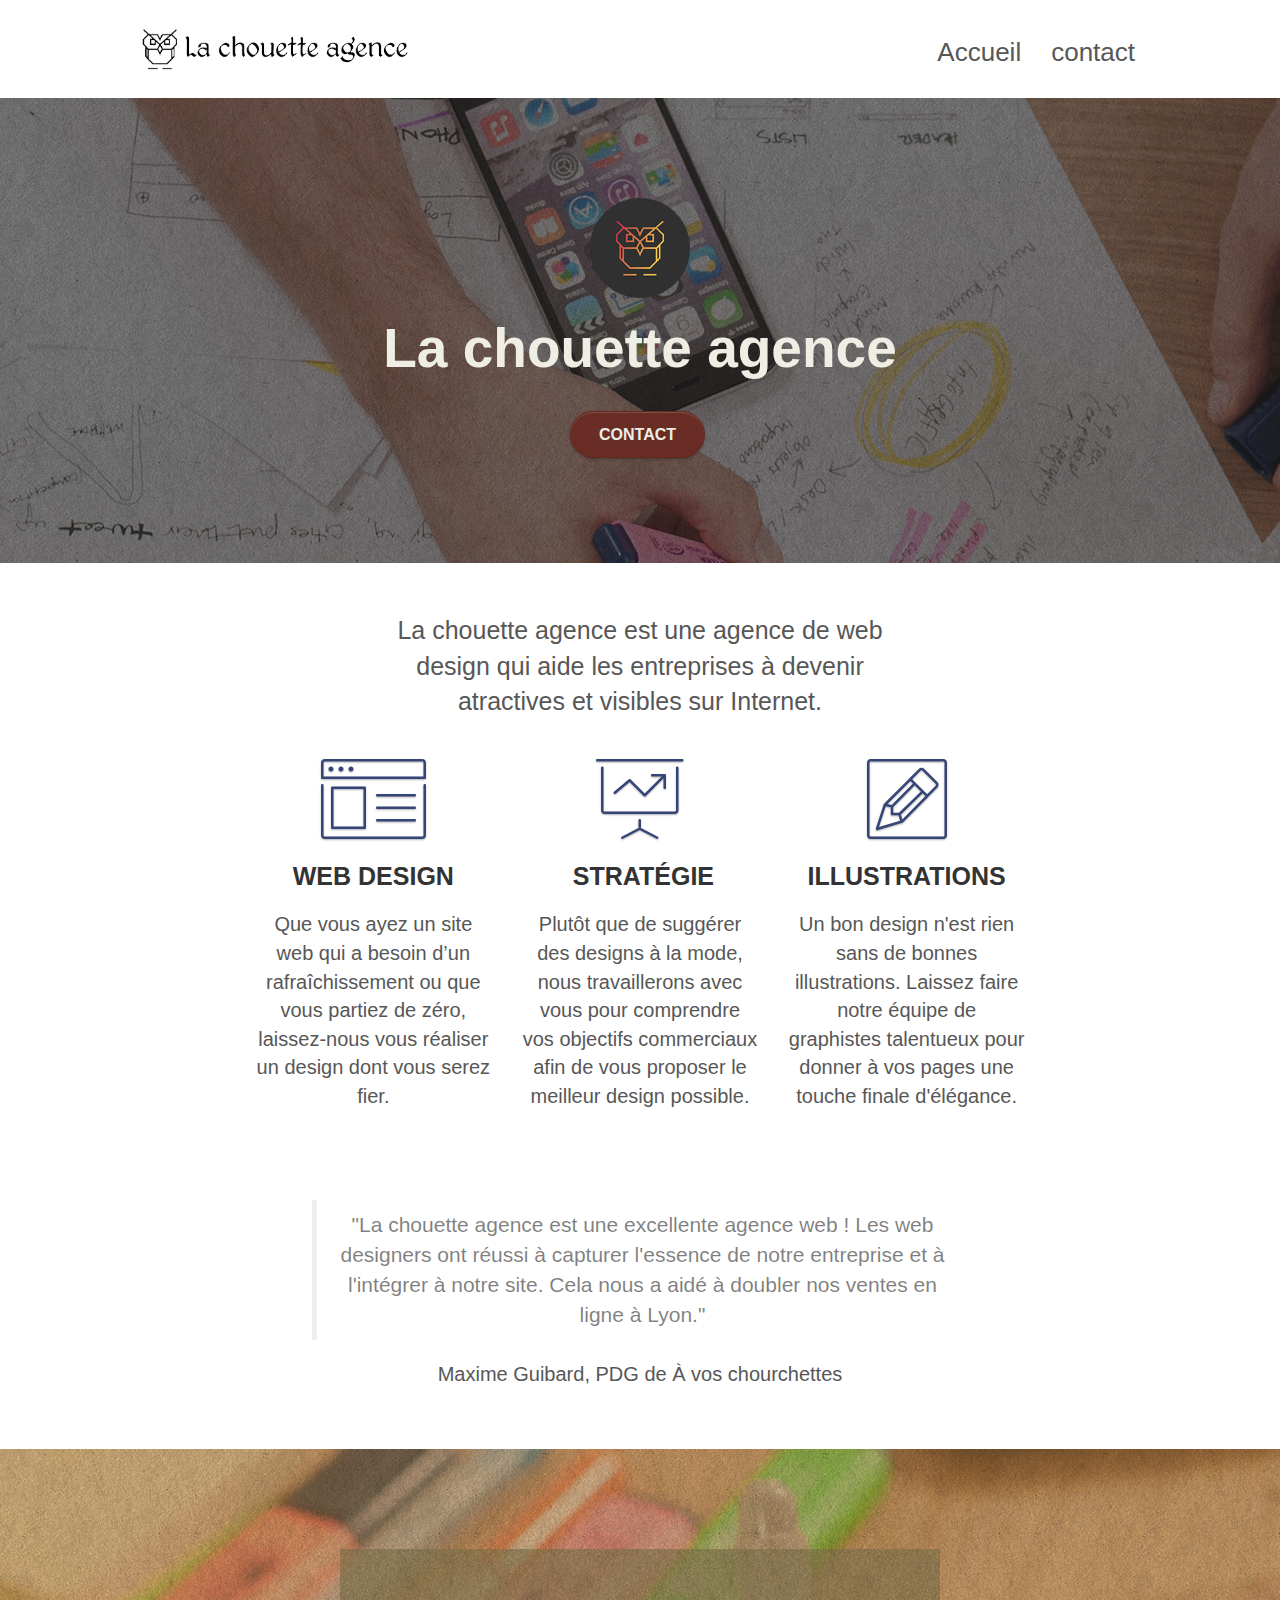
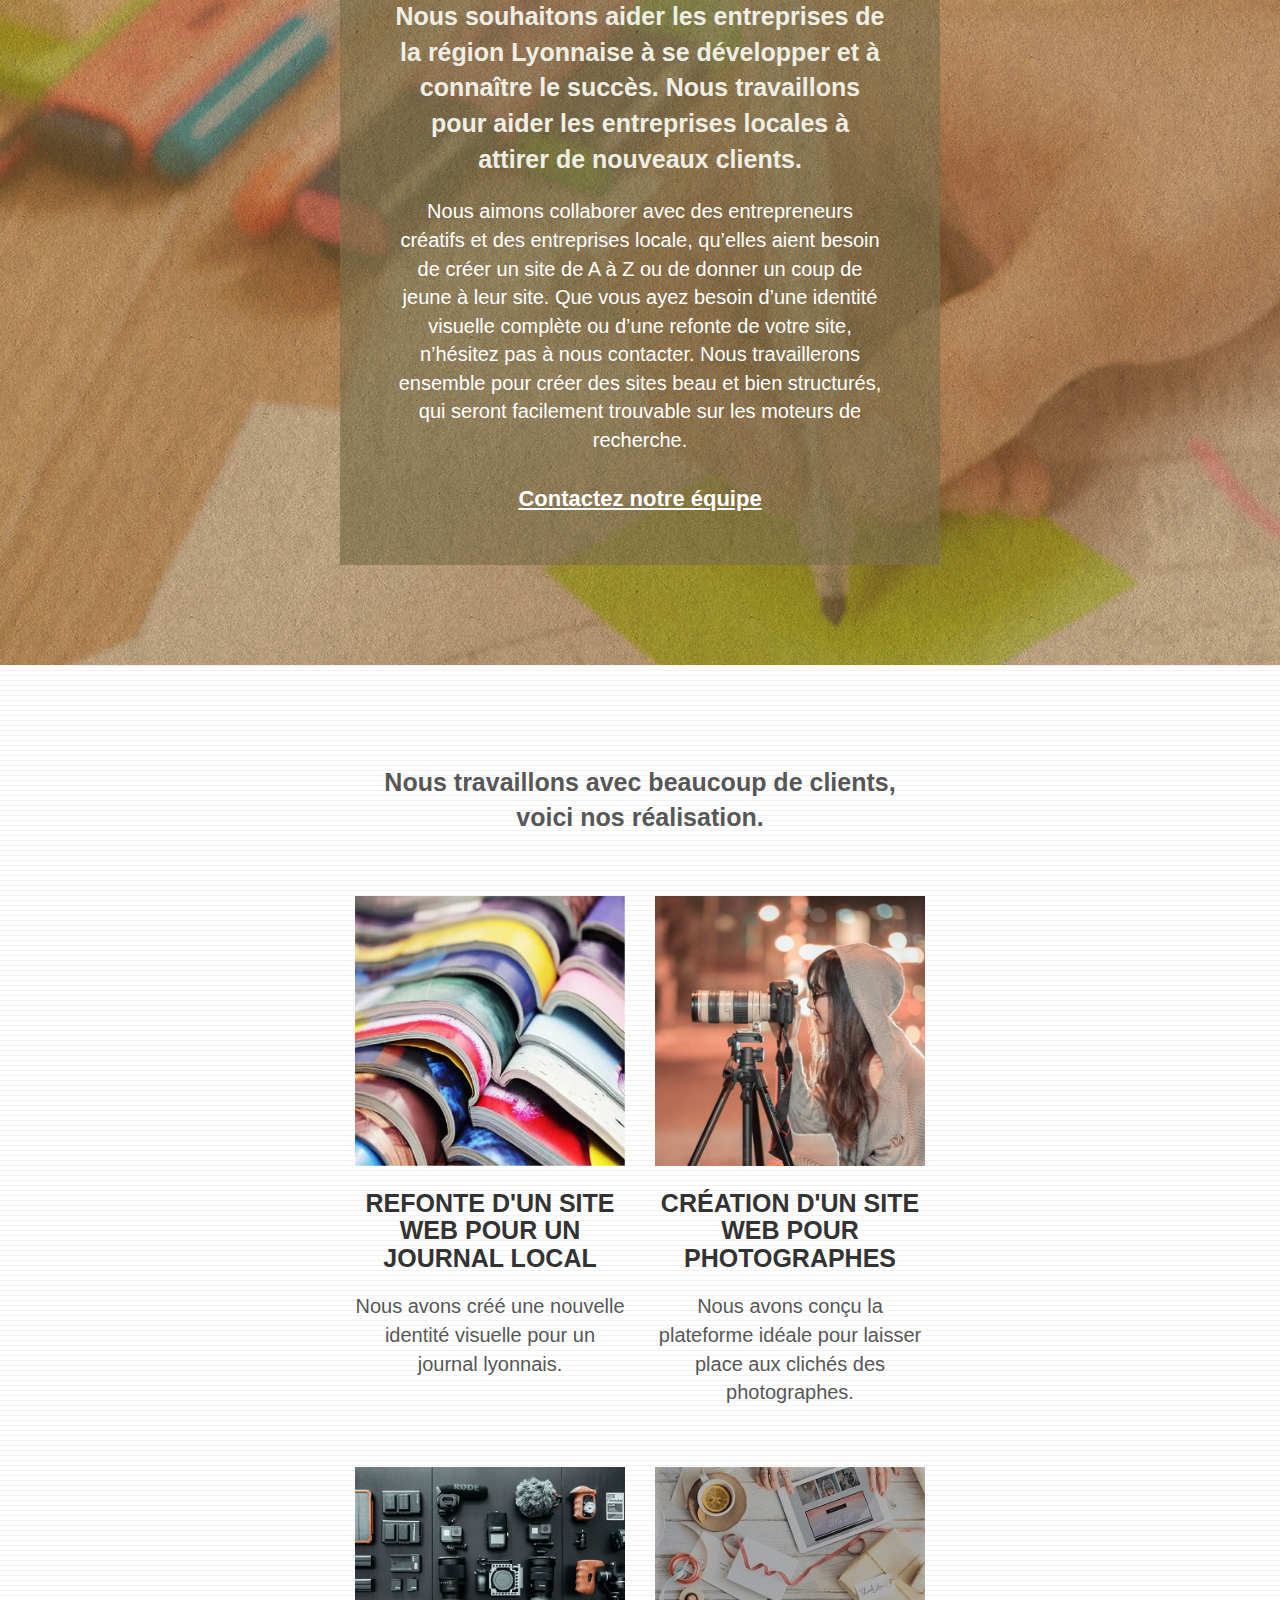
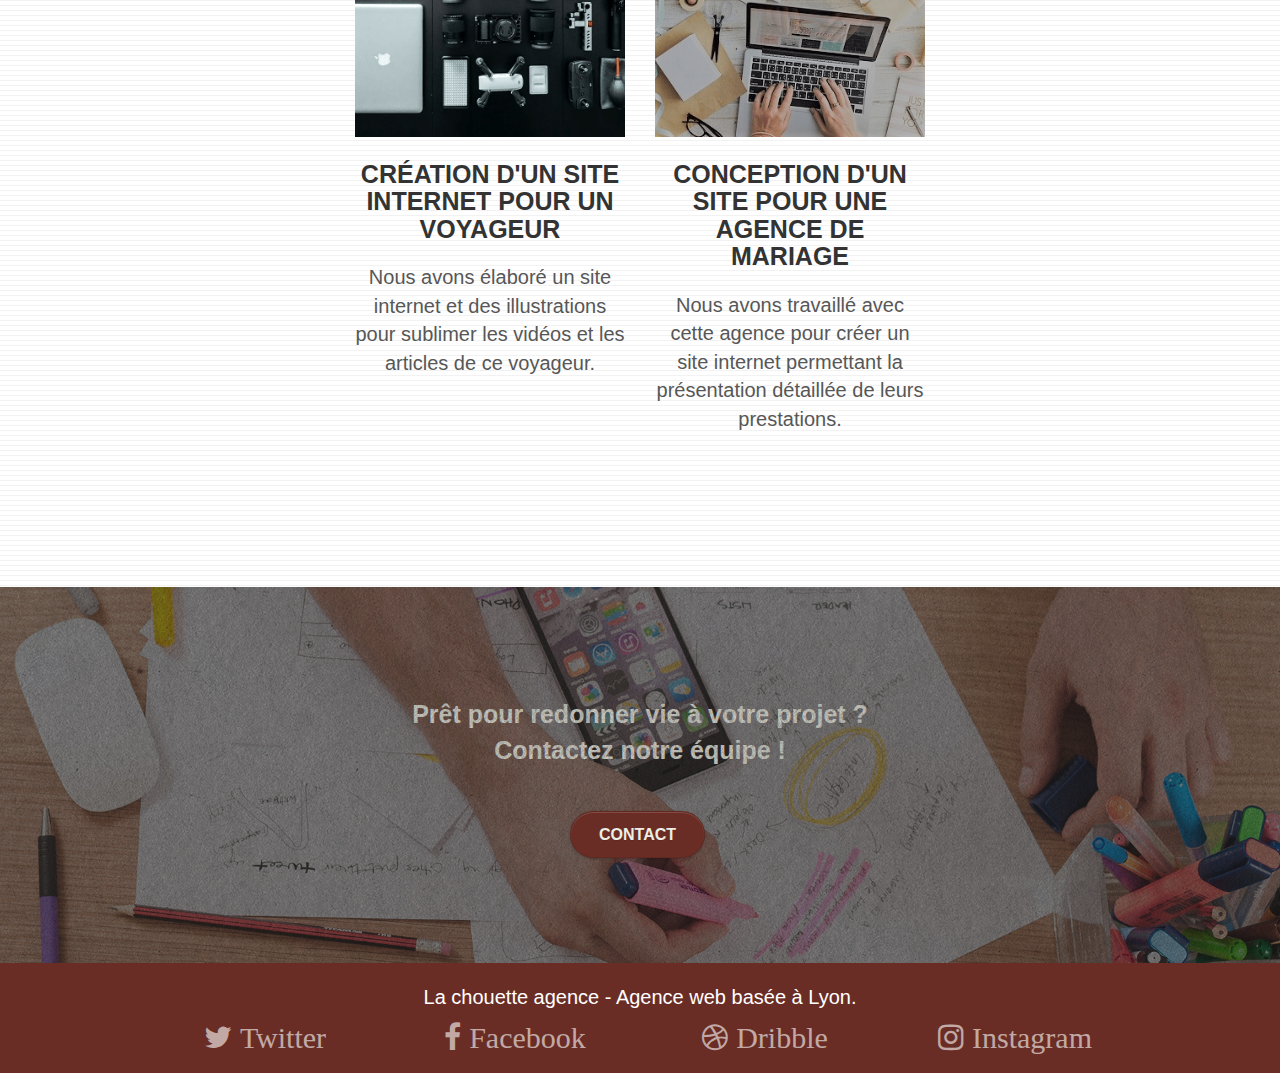
==== commit b0bee6b9: "Update images" ====
--- a/optimised/index.html
+++ b/optimised/index.html
@@ -4,7 +4,7 @@
     <meta charset="utf-8" />
     <meta
       name="description"
-      content="L'entreprise de webdesign, la chouette agence situé à Lyon aide
+      content="L'entreprise de webdesign, la chouette agence située à Lyon aide
     les entreprises à devenir attractives et visibles sur internet."
     />
     <meta name="viewport" content="width=device-width, initial-scale=1.0, viewport-fit=cover" />
@@ -15,7 +15,7 @@
     <link rel="stylesheet" type="text/css" href="./css/font-awesome.css" />
     <link rel="stylesheet" type="text/css" href="./css/et-line.css" />
 
-    <!-- Global site tag (gtag.js) - Google Analytics -->
+    <!-- Global site tag (gtag.js) - Google Analytics 
     <script async src="https://www.googletagmanager.com/gtag/js?id=UA-198881128-1"></script>
     <script>
       window.dataLayer = window.dataLayer || [];
@@ -25,12 +25,14 @@
       gtag("js", new Date());
 
       gtag("config", "UA-198881128-1");
-    </script>
-    <script src="./js/jquery-2.1.0.js"></script>
-    <script src="./js/bootstrap.js"></script>
-    <script src="./js/blocs.js"></script>
+    </script> -->
+  
+    <script src="./js/jquery-2.1.0.js" defer></script>
+    <script src="./js/bootstrap.js" defer></script>
+    <script src="css/font-awesome.css" defer></script>
+    <script src="./js/blocs.js" defer></script>
     <script src="./js/jquery.touchSwipe.js" defer></script>
-    <script src="./js/gmaps.js"></script>
+    <script src="./js/gmaps.js" defer></script>
     <title>La Chouette agence | Entreprise webdesign à Lyon</title>
 
     <!-- Analytics -->
@@ -214,23 +216,23 @@
               <p class="text-center white">La chouette agence - Agence web basée à Lyon.<br /></p>
               <div class="row row-no-gutters social">
                 <div class="col-sm-3">
+                  <div class="text-center socialmedia">
+                    <a class="socialmedia" href="https://twitter.com"><span class="fa fa-twitter icon-md">&nbspTwitter</span></a>
+                  </div>
+                </div>
+                <div class="col-sm-3">
                   <div class="text-center">
-                    <a class="socialmedia" href="https://twitter.com"><span class="fa fa-twitter icon-md"><p class="social-icon">Twitter</p></span></a>
+                    <a class="socialmedia" href="https://www.facebook.com"><span class="fa fa-facebook icon-md">&nbspFacebook</span></a>
                   </div>
                 </div>
                 <div class="col-sm-3">
                   <div class="text-center">
-                    <a class="socialmedia" href="https://www.facebook.com"><span class="fa fa-facebook icon-md"><p class="social-icon">Facebook</p></span></a>
+                    <a class="socialmedia" href="https://dribble.com/"><span class="fa fa-dribbble icon-md">&nbspDribble</span></a>
                   </div>
                 </div>
                 <div class="col-sm-3">
                   <div class="text-center">
-                    <a class="socialmedia" href="https://dribble.com/"><span class="fa fa-dribbble icon-md"><p class="social-icon">Dribble</p></span></a>
-                  </div>
-                </div>
-                <div class="col-sm-3">
-                  <div class="text-center">
-                    <a class="socialmedia" href="https://www.instagram.com/"><span class="fa fa-instagram icon-md"><p class="social-icon">Instagram</p></span></a>
+                    <a class="socialmedia" href="https://www.instagram.com/"><span class="fa fa-instagram icon-md">&nbspInstagram</span></a>
                   </div>
                 </div>
               </div>
--- a/optimised/style.css
+++ b/optimised/style.css
@@ -17,15 +17,6 @@
 a:hover {
     text-decoration: none;
     cursor: pointer;
-}
-
-#page-loading-blocs-notifaction {
-    position: fixed;
-    top: 0;
-    bottom: 0;
-    width: 100%;
-    z-index: 100000;
-    background: #FFFFFF url("img/pageload-spinner.gif") no-repeat center center;
 }
 
 .bloc {
@@ -527,7 +518,6 @@
 
 .icon-md {
     font-size: 30px!important;
-    color: transparent;
 }
 .icon-md>p {
     color: transparent!important;
@@ -756,7 +746,7 @@
 .h1 {
     font-size: 20px;
     font-family: "Open Sans";
-}
+}*/
 
 .cta-hero {
     margin-top: 22px;
@@ -766,13 +756,13 @@
     font-size: 16px;
     font-weight: 700;
 }
-
+/*
 .social {
     max-width: 400px;
     margin: auto;
     /*display: flex;
-    text-align: center;*/
-}
+    text-align: center;
+}*/
 
 h2 {
     font-size: 25px;
@@ -1111,15 +1101,10 @@
         height: 320px;
     }
     
-    .social {
-        max-width: 300px;
-        margin: auto;
-        display: flex;
-        justify-content: space-between
-    }
     .text-center__text {
         width: 88%;
     }
+    
 }
 
 @media (max-width: 400px) {
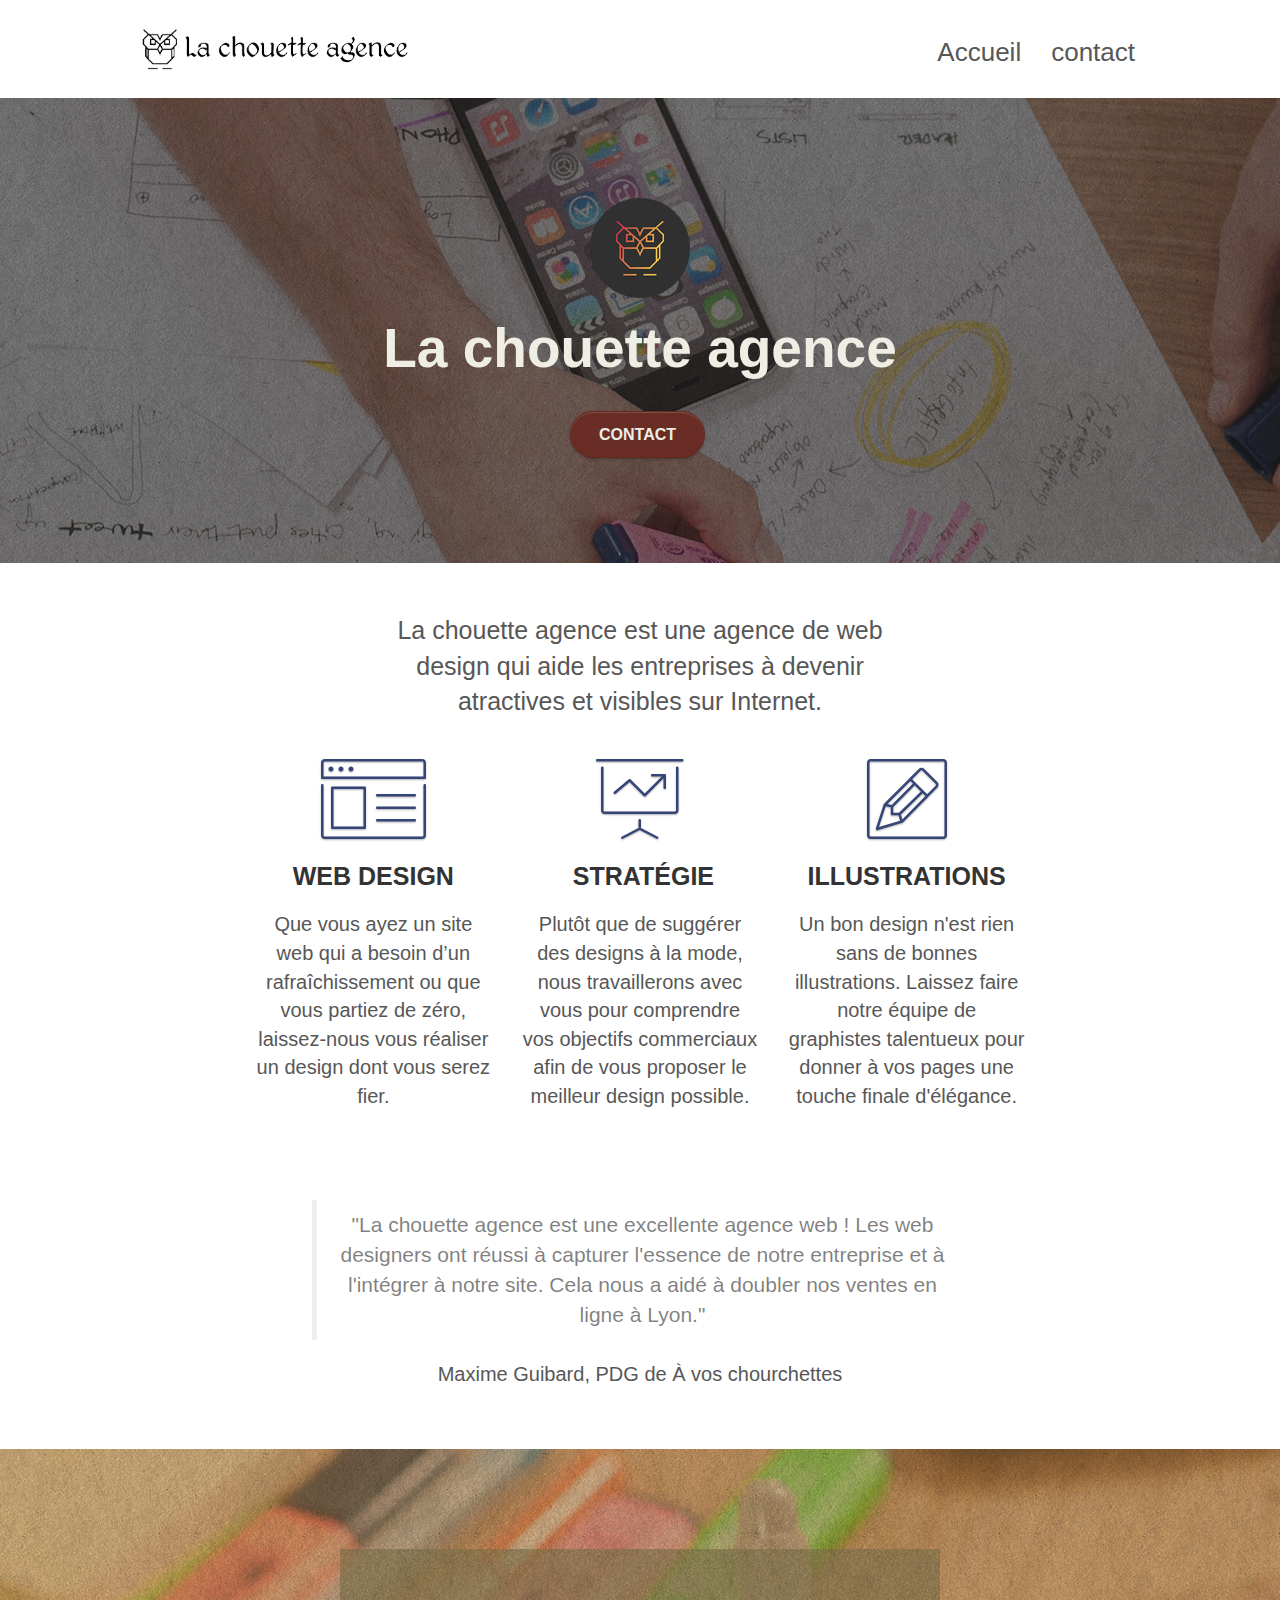
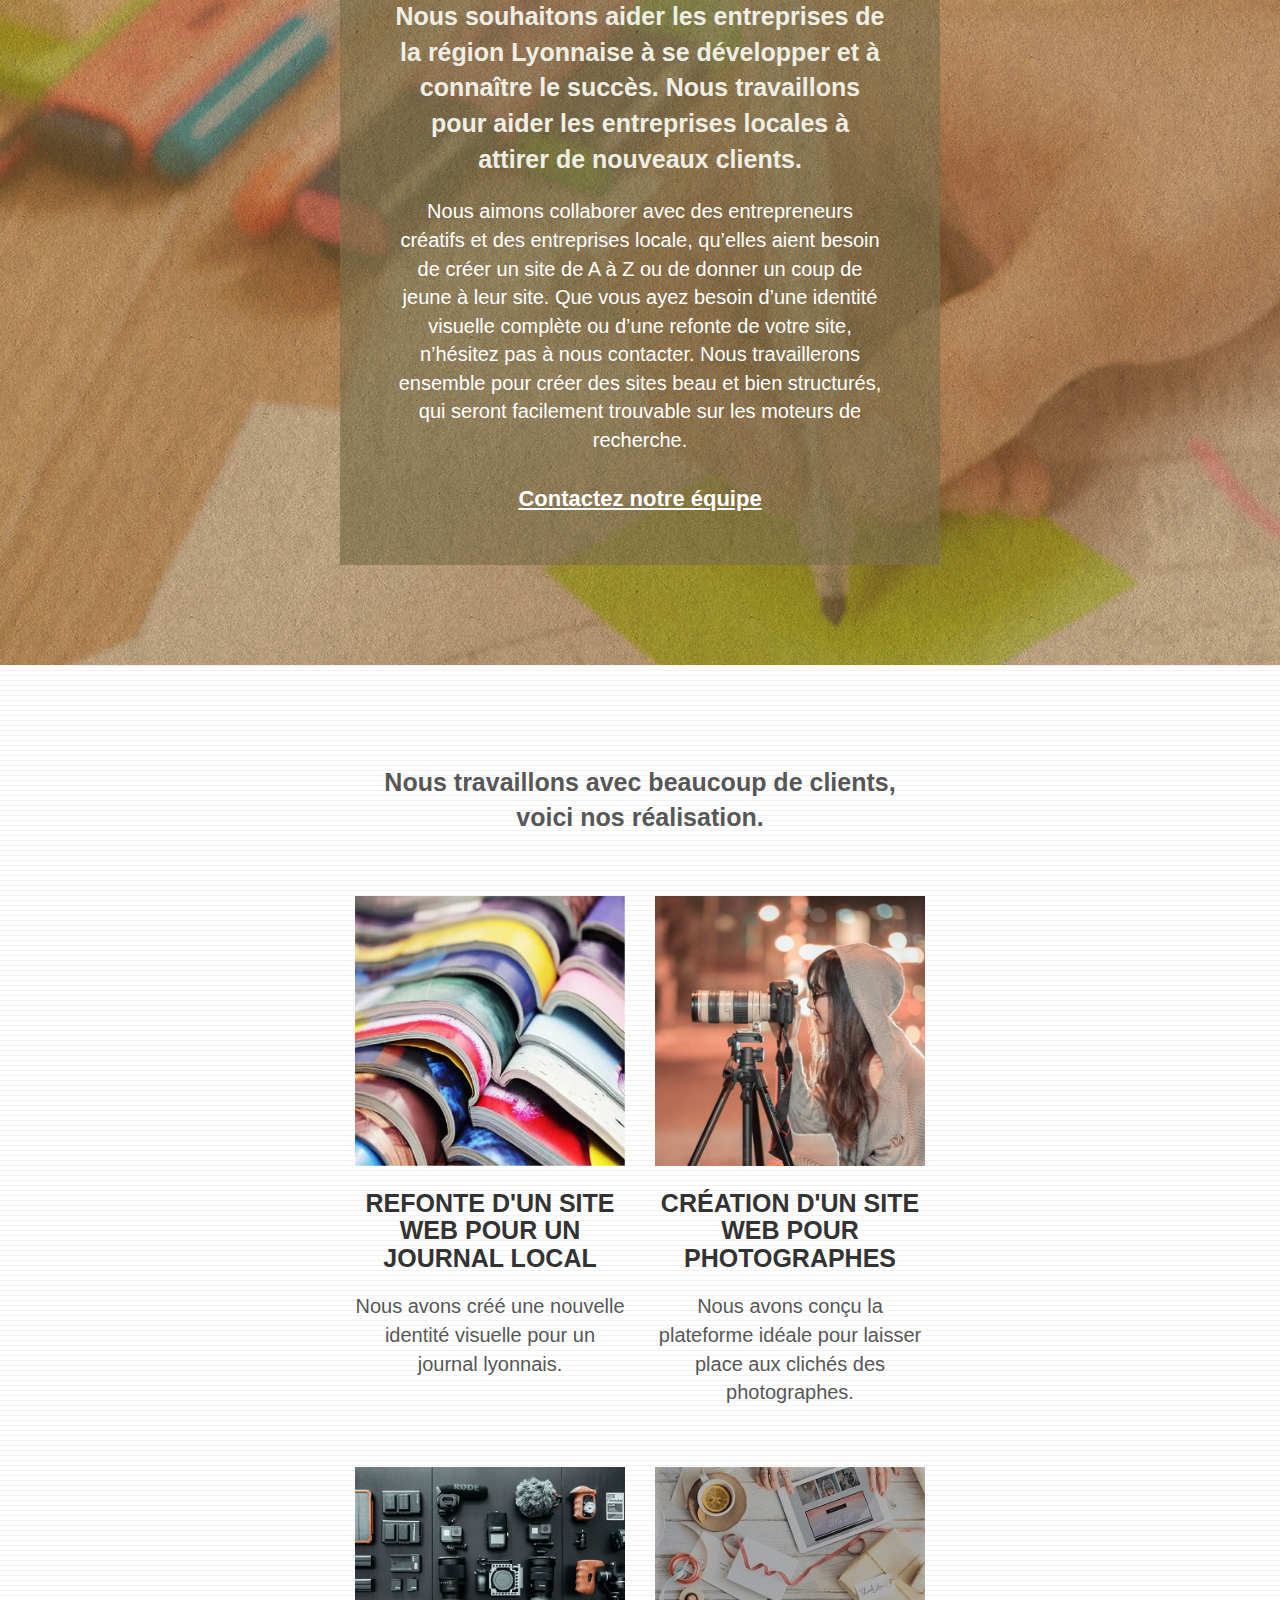
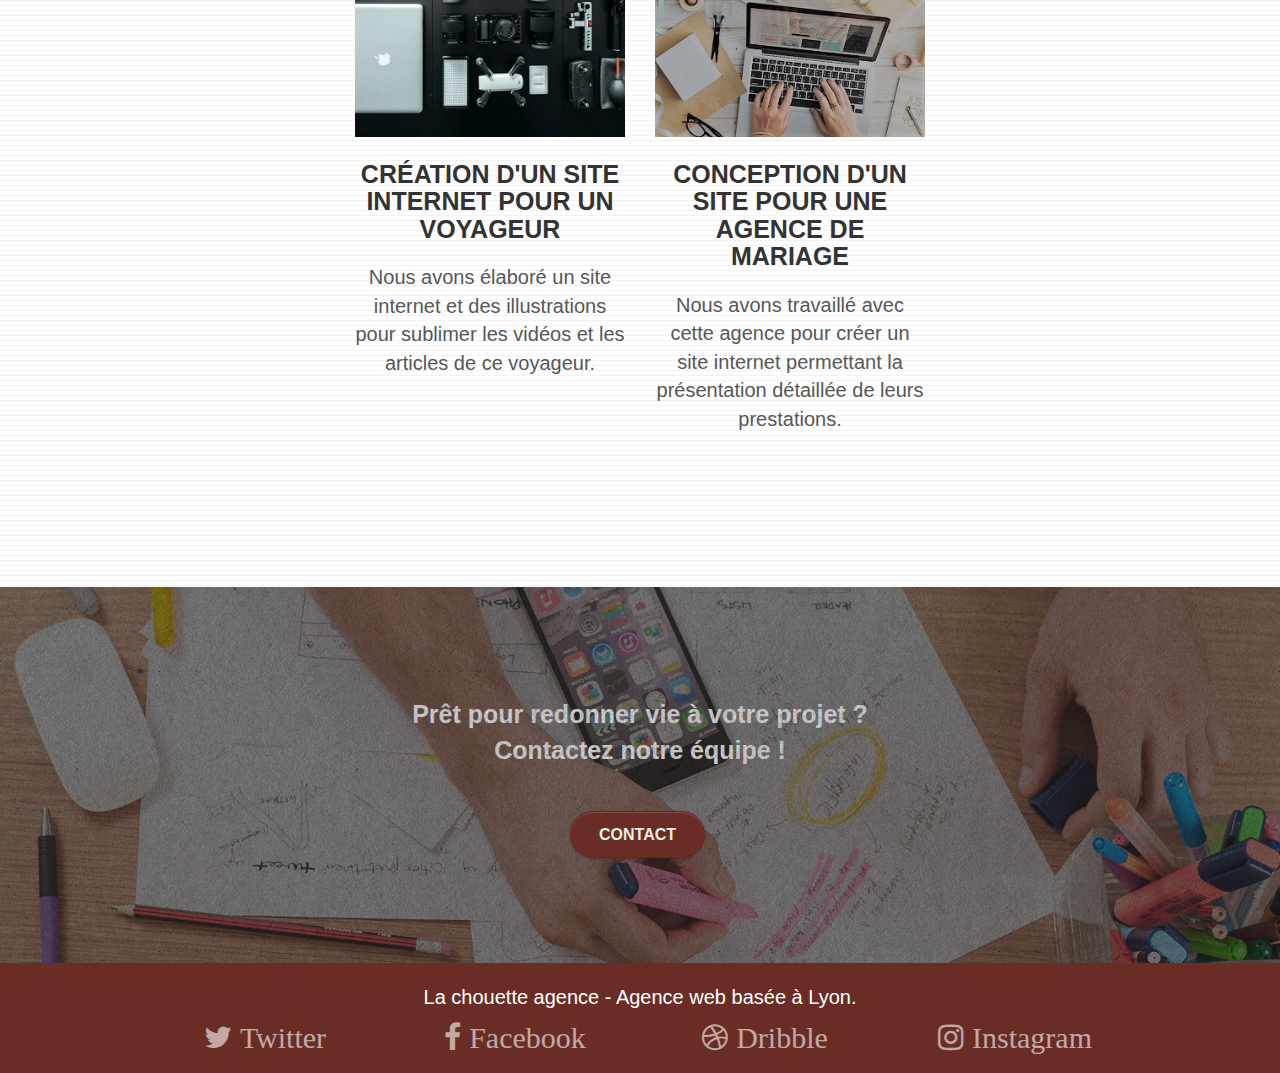
==== commit 635934ec: "Modify" ====
--- a/optimised/index.html
+++ b/optimised/index.html
@@ -27,12 +27,12 @@
       gtag("config", "UA-198881128-1");
     </script> -->
   
-    <script src="./js/jquery-2.1.0.js" defer></script>
-    <script src="./js/bootstrap.js" defer></script>
-    <script src="css/font-awesome.css" defer></script>
-    <script src="./js/blocs.js" defer></script>
-    <script src="./js/jquery.touchSwipe.js" defer></script>
-    <script src="./js/gmaps.js" defer></script>
+    <script src="./js/jquery-2.1.0.js"></script>
+    <script src="./js/bootstrap.js"></script>
+    <script src="css/font-awesome.css"></script>
+    <script src="./js/blocs.js"></script>
+    <script src="./js/jquery.touchSwipe.js"></script>
+    <script src="./js/gmaps.js"></script>
     <title>La Chouette agence | Entreprise webdesign à Lyon</title>
 
     <!-- Analytics -->
--- a/optimised/style.css
+++ b/optimised/style.css
@@ -825,7 +825,7 @@
     color:   #eeeee4!important;
 }
 .bloc5 {
-    color: white;
+    color: white!important;
     font-size: 25px;
     font-weight: 800;
 }
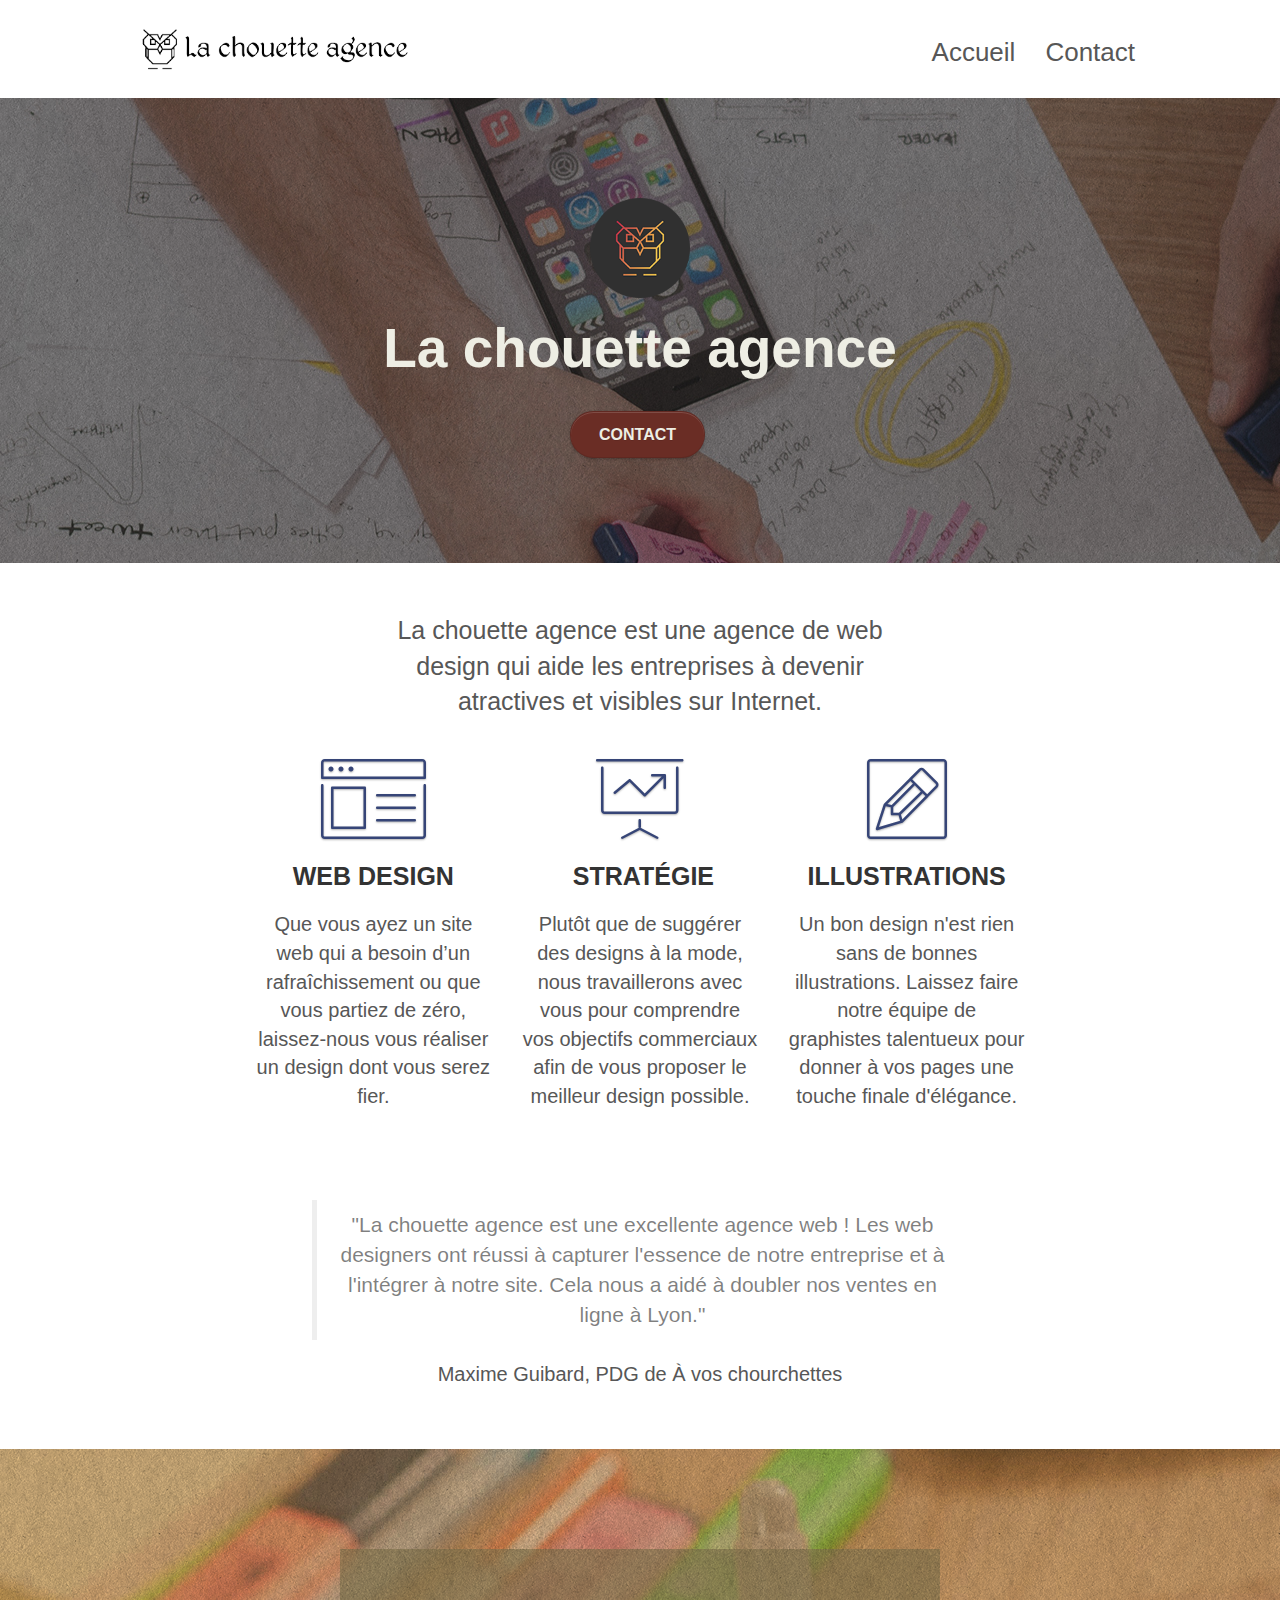
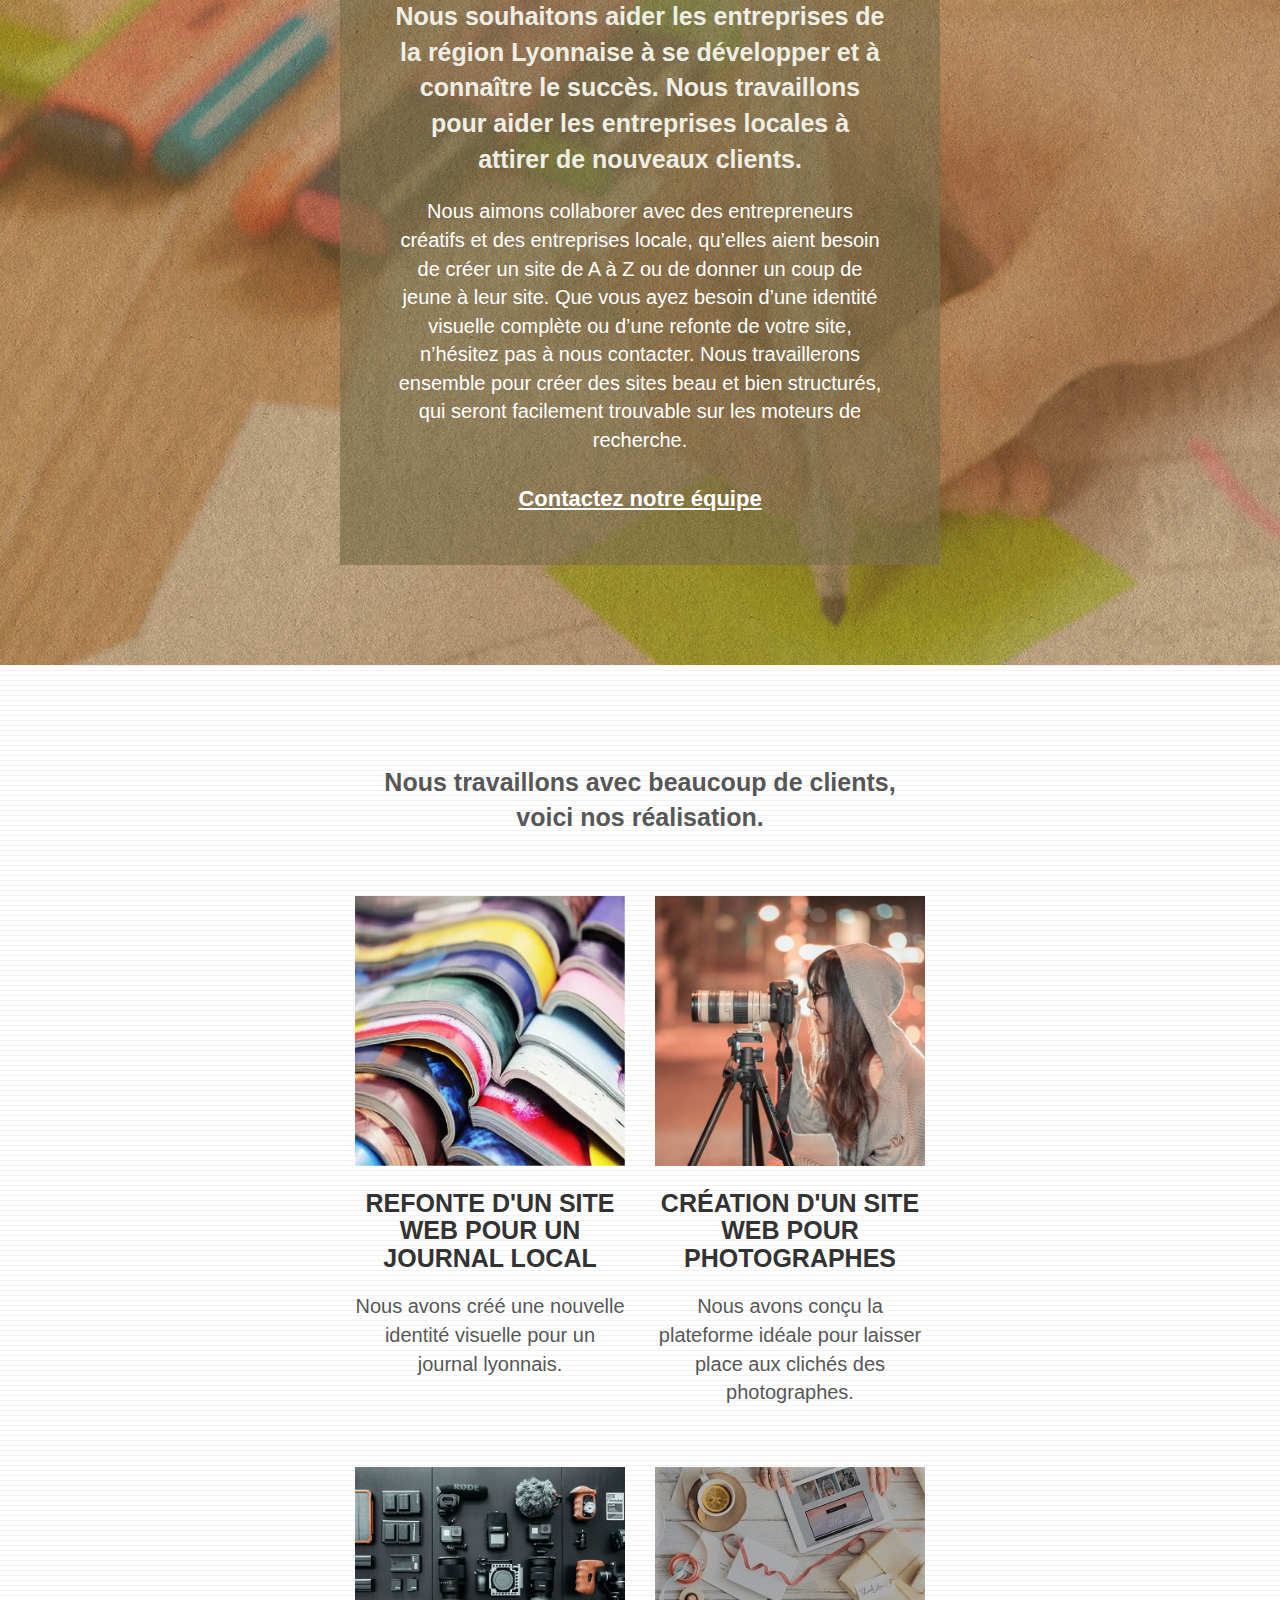
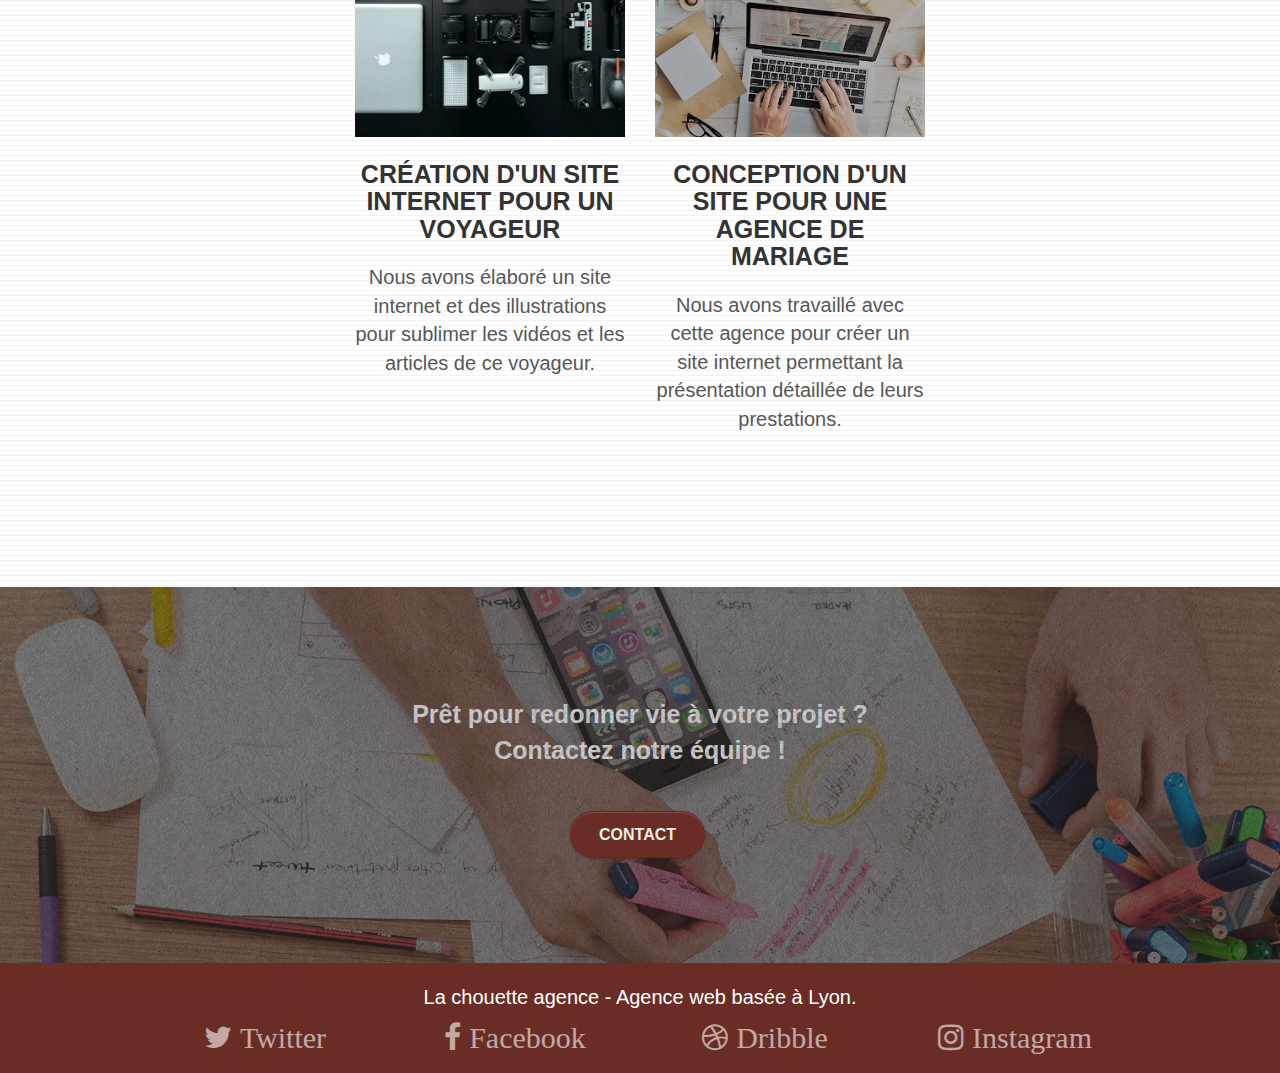
==== commit e9dfaea4: "Update html" ====
--- a/optimised/index.html
+++ b/optimised/index.html
@@ -43,7 +43,7 @@
     <!-- Principal conteneur -->
     <div class="page-container">
       <!-- bloc-0 -->
-      <header class="bloc bgc-white l-bloc" id="bloc-0">
+      <div class="bloc bgc-white l-bloc" id="bloc-0">
         <div class="container bloc-sm">
           <nav class="navbar row">
             <div class="navbar-header">
@@ -58,13 +58,13 @@
                   <a href="index.html">Accueil</a>
                 </li>
                 <li>
-                  <a href="contact.html">contact</a>
+                  <a href="contact.html">Contact</a>
                 </li>
               </ul>
             </div>
           </nav>
         </div>
-      </header>
+      </div>
       <!-- bloc-0 END -->
 
       <!-- bloc-1-presentation -->
@@ -162,7 +162,7 @@
           <div class="row tight-width-whitespace portfolio-row">
             <div class="col-sm-6">
               <a href="#" data-lightbox="img/1.jpg" data-gallery-id="gallery-1" data-caption="Refonte d'un site web pour un journal local" data-frame="snapshot-lb"
-                ><img src="img/1.jpg" alt="refonte site web journal" class="img-responsive portfolio-thumb"
+                ><img src="img/1.jpg" alt="Refonte site web journal" class="img-responsive portfolio-thumb"
               /></a>
               <h2 class="mg-md text-center">Refonte d'un site web pour un journal local</h2>
               <p class="text-center portfolio">Nous avons créé une nouvelle identité visuelle pour un journal lyonnais.</p>
@@ -209,7 +209,7 @@
       <!-- bloc-5-cta END -->
 
       <!-- Footer - bloc-8 -->
-      <footer class="bloc bgc-atomic-tangerine d-bloc" id="bloc-8">
+      <div class="bloc bgc-atomic-tangerine d-bloc" id="bloc-8">
         <div class="container bloc-sm">
           <div class="row">
             <div class="col-sm-12">
@@ -239,7 +239,7 @@
             </div>
           </div>
         </div>
-      </footer>
+      </div>
       <!-- Footer - bloc-8 END -->
     </div>
     <!-- Principal conteneur END -->
